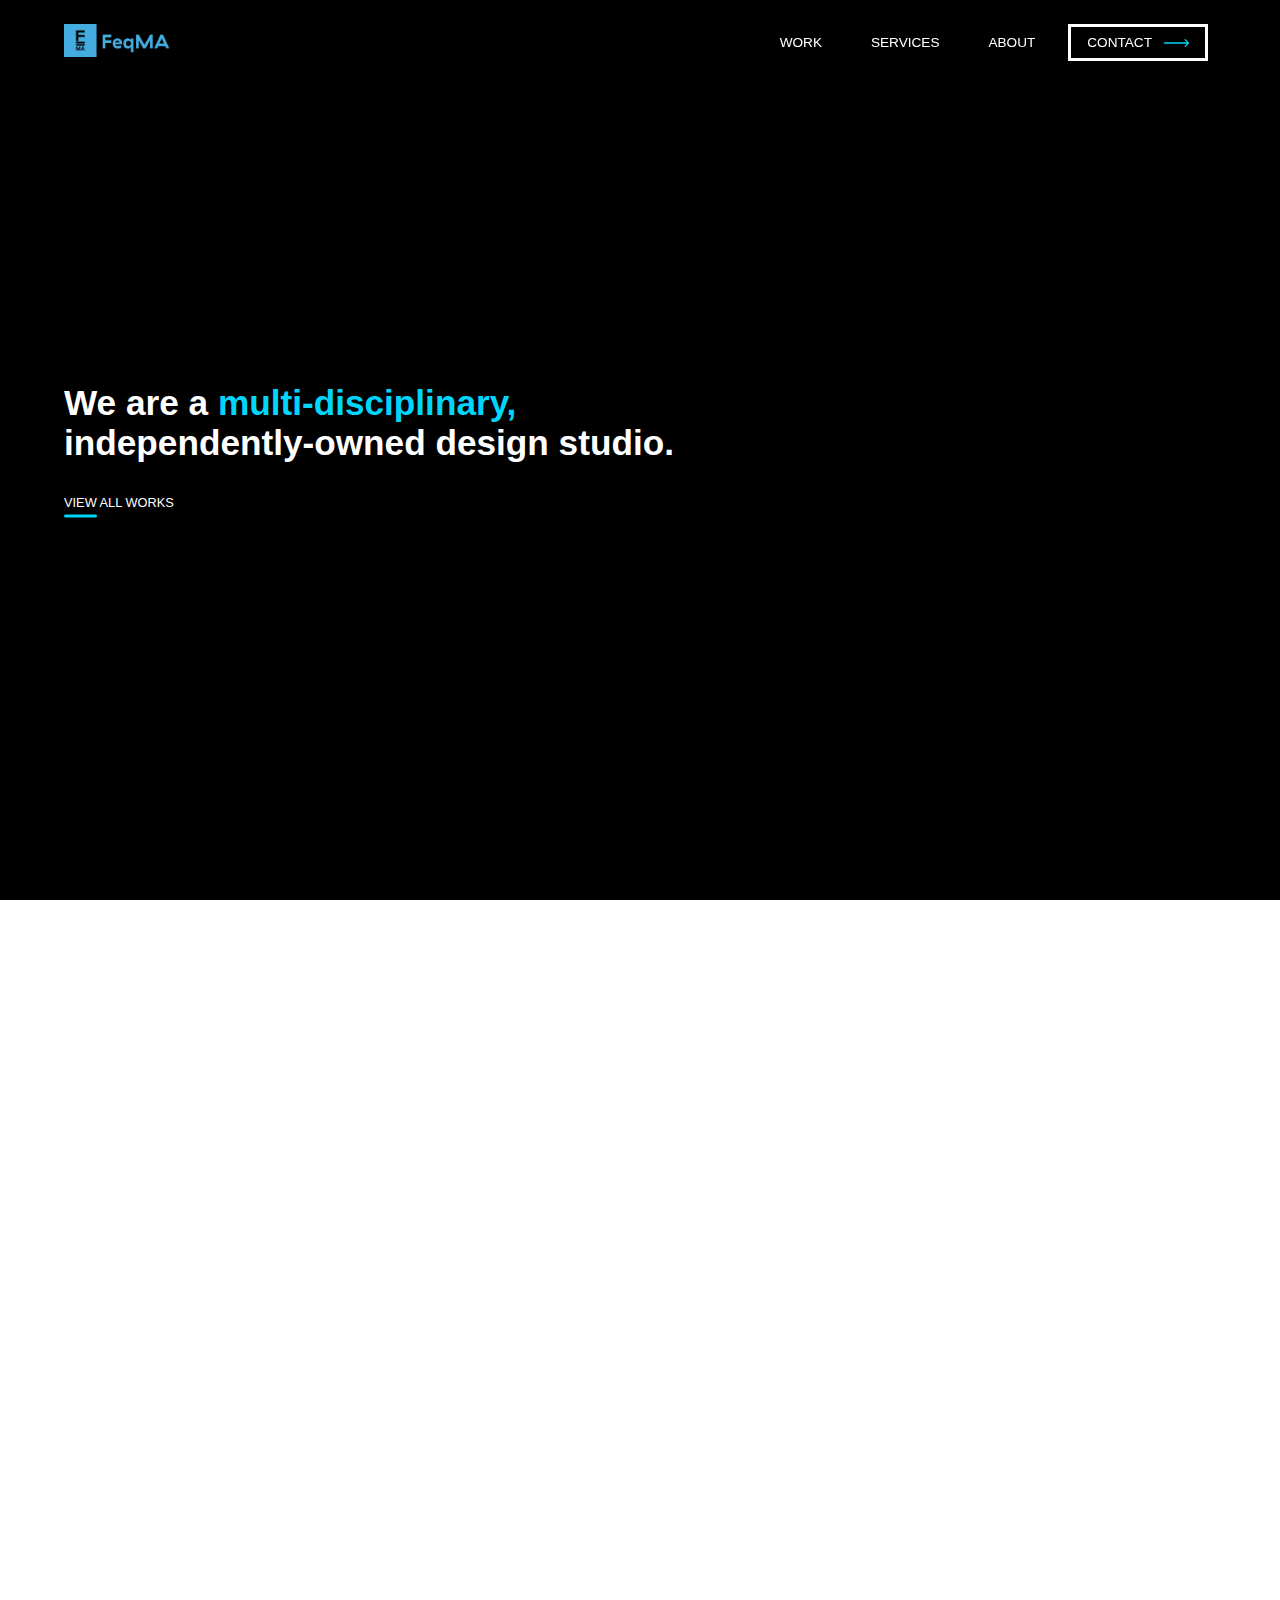
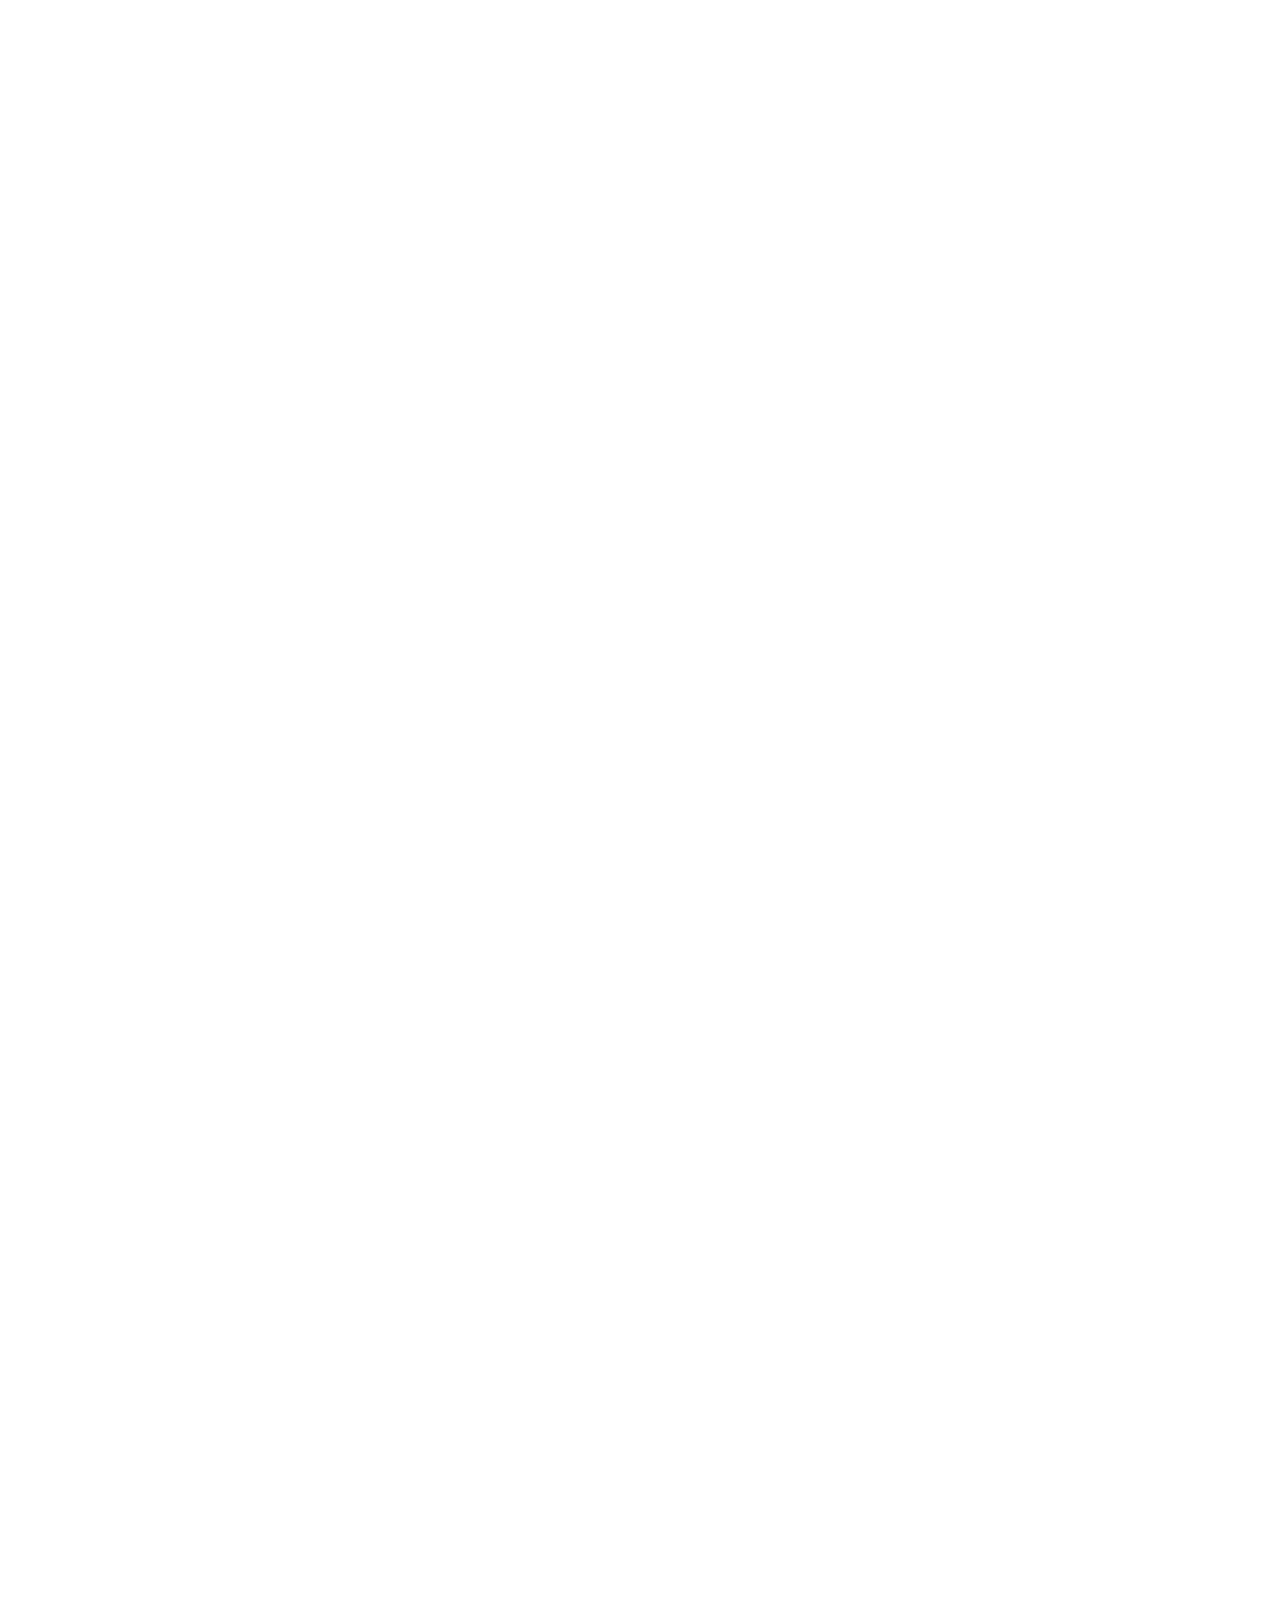
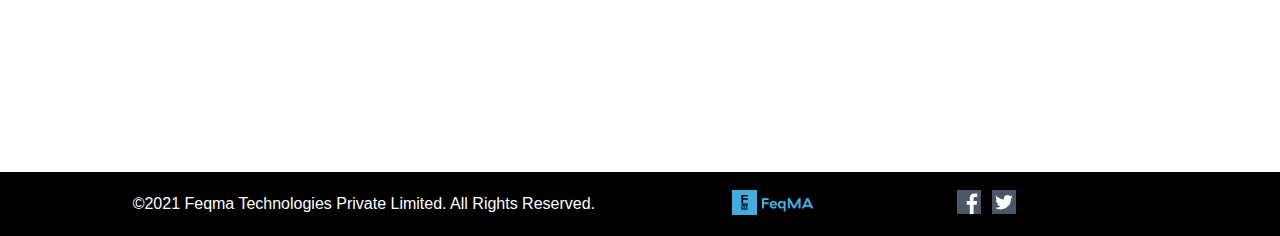
==== index.html @ 872fc3c2 "footer loading fixed" ====
<!DOCTYPE html>
<html lang="en">

<head>
    <meta charset="UTF-8">
    <meta http-equiv="X-UA-Compatible" content="IE=edge">
    <meta name="viewport" content="width=device-width, initial-scale=1.0">
    <link rel="stylesheet" href="https://cdnjs.cloudflare.com/ajax/libs/font-awesome/4.7.0/css/font-awesome.min.css">

    <link href="http://fonts.cdnfonts.com/css/trenda" rel="stylesheet" />
    <link rel="stylesheet" href="css/index.css">
    <title>FeqMA | Home</title>
</head>

<body>
    <div class="black_overlay" onclick="hideSidebar()" id="overlay_black"></div>
    <div class="sidebar">
        <button class="close_side" onclick="hideSidebar()">&#10006</button>
        <ul class="nav_links">
            <a class="nav_linksb" href="work.html" onclick="hideSidebar()">WORK</a>
            <a class="nav_linksb" href="services.html" onclick="hideSidebar()">SERVICES</a>
            <a class="nav_linksb" href="about.html" onclick="hideSidebar()">ABOUT</a>
            <a class="nav_linksb" href="contact.html" onclick="hideSidebar()">CONTACT</a>
        </ul>
    </div>
    <section class="main">
        <div class="navigation bg-transparent">
            <div class="logo">
                <a href="index.html"><img loading="lazy" src="/images/logo.png" alt="" class="logo_img"></a>

            </div>
            <ul class="nav_links">
                <a class="nav_link" href="work.html">WORK</a>
                <a class="nav_link" href="services.html">SERVICES</a>
                <a class="nav_link" href="about.html">ABOUT</a>
                <a class="nav_link contact_btn" href="contact.html">CONTACT <svg style="margin-left: .5rem;" xmlns="http://www.w3.org/2000/svg" width="25" height="8" viewBox="0 0 25 8">
                    <g id="left-arrow" transform="translate(-20)">
                        <path id="Path"
                            d="M-47.38,3.355h22.256L-27.3,1.1a.664.664,0,0,1,0-.912.6.6,0,0,1,.877,0l3.242,3.355h0a.664.664,0,0,1,0,.913h0l-3.242,3.355a.6.6,0,0,1-.877,0,.664.664,0,0,1,0-.912l2.176-2.252H-47.38A.633.633,0,0,1-48,4,.633.633,0,0,1-47.38,3.355Z"
                            transform="translate(68 0)" fill="#00D6FC" />
                    </g>
                </svg></a>
                <a class="nav_linkh sidebar_switch" id="switch" onclick="showSidebar()"><i class="fa fa-bars"></i></a>
            </ul>
        </div>
        <div class="video_container" style="background-color: black;">
            <video class="promo_video" autoplay muted loop>
                <source src="/images/Feqma Plain.mp4" type="video/mp4">
                Your browser does not support the video tag.
            </video>

        </div>
        <div class="center_container">
            <div class="overlay"></div>
            <div class="title">
                <h3 class="header_text">We are a <span class="blue_text">multi-disciplinary,</span> <br>independently-owned design studio.</h3>
                <a class="view_work">VIEW ALL WORKS</a>
            </div>
        </div>
    </section>

    <section class="specialize opacity_0" >
        <div class="carousel_row">
            <div class="creation">
                <div class="creation_stat">
                    <div class="vertical">
                        <h3 class="creation_header">WE SPECIALIZE IN</h3>
                        <ul class="creation_cats">
                            <li class="creation_cat carousel_indicator current_slide">Digital & Innovation Strategy.</li>
                            <li class="creation_cat carousel_indicator">Experience Design.</li>
                            <li class="creation_cat carousel_indicator">Engineering: Software, Hardware.</li>
                            <li class="creation_cat carousel_indicator">Program Management & Delivery</li>
                            <li class="creation_cat carousel_indicator">Quality Experience.</li>
                        </ul>
                    </div>
                    <div class="horizontal_container">
                        <div class="horizontal">
                            <div class="cat_info current_slide">
                                <img loading="lazy" src="/images/services.png" alt="" class="cat_img">
                            </div>

                            <div class="cat_info">
                                <img loading="lazy" src="/images/services.png" alt="" class="cat_img">
                            </div>
                            <div class="cat_info">
                                <img loading="lazy" src="/images/services.png" alt="" class="cat_img">
                            </div>
                            <div class="cat_info">
                                <img loading="lazy" src="/images/services.png" alt="" class="cat_img">
                            </div>
                            <div class="cat_info">
                                <img loading="lazy" src="/images/services.png" alt="" class="cat_img">
                            </div>
                        </div>
                    </div>
                </div>
            </div>
        </div>
    </section>

    <section class="we_guide opacity_0">
        <h3 class="guide_header">We guide game-changing companies, across platforms, by creating world-class <span class="blue_text"> digital products, web design, and mobile apps.</span></h3>
        <div class="guide_row">
            <div class="guide_column col-1">
                <div class="guide_project">
                    <img loading="lazy" src="images/work/project3.png" alt="" class="project_img">
                    <h4 class="project_title">Mopar- Vehicle owners personalised experience</h4>
                    <p class="project_info">Cross-Channel program</p>
                </div>
                <div class="guide_project">
                    <img loading="lazy" src="images/work/project2.png" alt="" class="project_img">
                    <h4 class="project_title">Daimler Trucks - Immersive safety showcase</h4>
                    <p class="project_info">AR/VR Experience</p>
                </div>
            </div>
            <div class="guide_column">
                <div class="guide_project">
                    <img loading="lazy" src="images/work/project1.png" alt="" class="project_img">
                    <h4 class="project_title">Jeep - Off road social platform</h4>
                    <p class="project_info">IOS, Android & Web experience</p>
                </div>
                <div class="guide_project">
                    <img loading="lazy" src="images/work/project4.png" alt="" class="project_img">
                    <h4 class="project_title">Adrian Steel - Modernising commercial upfitting sales</h4>
                    <p class="project_info">Web & Tablet experience, 3D rendering</p>
                </div>
            </div>
        </div>
    </section>

    <div class="blue_text1 opacity_0">
        <p class="blue_11">We collaborate with ambitious brands & people.</p>
        <p class="blue_22">
            Lets create some frequency<svg xmlns="http://www.w3.org/2000/svg" width="30" height="8" viewBox="0 0 25 8">
          <g id="left-arrow" transform="translate(-20)">
            <path
              id="Path"
              d="M-47.38,3.355h22.256L-27.3,1.1a.664.664,0,0,1,0-.912.6.6,0,0,1,.877,0l3.242,3.355h0a.664.664,0,0,1,0,.913h0l-3.242,3.355a.6.6,0,0,1-.877,0,.664.664,0,0,1,0-.912l2.176-2.252H-47.38A.633.633,0,0,1-48,4,.633.633,0,0,1-47.38,3.355Z"
              transform="translate(68 0)"
              fill="#fff"
            />
          </g>
        </svg>
        </p>
    </div>

    <section class="clients opacity_0">
        <h3 class="client_header">
            We help close the Innovation <br>Execution Gap
        </h3>
        <div class="client_row">
            <div class="client_row_mini">
                <div class="client"><img loading="lazy" src="/images/clients/client-logo1.png" alt="" class="client_img"></div>
                <div class="client"><img loading="lazy" src="/images/clients/client-logo2.png" alt="" class="client_img"></div>
                <div class="client"><img loading="lazy" src="/images/clients/client-logo3.png" alt="" class="client_img"></div>
            </div>
            <div class="client_row_mini">
                <div class="client"><img loading="lazy" src="/images/clients/client-logo4.png" alt="" class="client_img"></div>
                <div class="client"><img loading="lazy" src="/images/clients/client-logo5.png" alt="" class="client_img"></div>
                <div class="client"><img loading="lazy" src="/images/clients/client-logo6.png" alt="" class="client_img"></div>
            </div>
        </div>
    </section>

    <div class="footer">
        <div class="footer_1">©2021 Feqma Technologies Private Limited. All Rights Reserved.</div>
        <div class="footer_2"><img loading="lazy" src="/images/logo.png" /></div>
        <div class="footer_3">
            <?xml version="1.0" encoding="utf-8"?>
            <!-- Generator: Adobe Illustrator 22.0.0, SVG Export Plug-In . SVG Version: 6.00 Build 0)  -->
            <svg version="1.1" id="Capa_1" xmlns="http://www.w3.org/2000/svg" xmlns:xlink="http://www.w3.org/1999/xlink" x="0px" y="0px" viewBox="0 0 455.7 455.7" style="enable-background:new 0 0 455.7 455.7;" xml:space="preserve">
<style type="text/css">
	.st0{fill:#4A5767;}
</style>
<path class="st0" d="M0,0v455.7h242.7v-176h-59.3v-71.9h59.3v-60.4c0-43.9,35.6-79.5,79.5-79.5h62v64.6h-44.4
	c-13.9,0-25.3,11.3-25.3,25.3v50h68.5l-9.5,71.9h-59.1v176h141.2V0H0z"/>
</svg>
            <?xml version="1.0" encoding="utf-8"?>
            <!-- Generator: Adobe Illustrator 22.0.0, SVG Export Plug-In . SVG Version: 6.00 Build 0)  -->
            <svg version="1.1" id="Capa_1" xmlns="http://www.w3.org/2000/svg" xmlns:xlink="http://www.w3.org/1999/xlink" x="0px" y="0px" viewBox="0 0 455.7 455.7" style="enable-background:new 0 0 455.7 455.7;" xml:space="preserve">
<style type="text/css">
	.st0{fill:#4A5767;}
</style>
<path class="st0" d="M0,0v455.7h455.7V0H0z M361.3,163.9c0.1,2.7,0.2,5.4,0.2,8.1c0,108.3-87.8,196.2-196.2,196.2
	c-38.6,0-74.5-11.1-104.9-30.4c0,0,0,0,0,0l0,0l0,0c59.3,8.8,101.1-28.9,101.1-28.9c-52.8-4.1-63.3-48.1-63.3-48.1
	c18.7,3.2,30.4-1.3,30.4-1.3c-59.5-13.9-54.4-68.3-54.4-68.3c13.8,8.2,29.7,8.9,29.7,8.9C51.4,153.9,84.3,109,84.3,109
	c55.1,66.7,136,71.2,141.3,71.4c-1.2-5-1.8-10.2-1.8-15.6c0-38,30.8-68.8,68.8-68.8c19.8,0,37.7,8.4,50.2,21.8c3.5-1,6.9-2,10.1-3.1
	c19.5-6.5,33.4-13.9,33.4-13.9c-3.4,20.1-28.2,37-30,38.2c-0.1,0-0.1,0.1-0.1,0.1c0,0,0.1,0,0.1,0c19.3-1.9,38.9-10.1,38.9-10.1
	C389.4,141.4,365.2,160.9,361.3,163.9z"/>
</svg>

        </div>
    </div>

    <script>
        // var sidebarSwitch = document.getElementById("switch");
        var sidebar = document.getElementsByClassName("sidebar")[0];
        var overlay = document.getElementById("overlay_black");

        var mainSection = document.getElementsByClassName("main")[0];
        var carouselSection = document.getElementsByClassName("specialize")[0];
        var guideSection = document.getElementsByClassName("we_guide")[0];
        var blueSection = document.getElementsByClassName("blue_text1")[0];
        var clientSection = document.getElementsByClassName("clients")[0];
        var footerSection = document.getElementsByClassName("footer")[0];


        function showSidebar() {
            sidebar.style.right = "0";
            overlay.style.opacity = "1";
            overlay.style.pointerEvents = "all";
        }

        function hideSidebar() {
            sidebar.style.right = "-100%";
            overlay.style.opacity = "0";
            overlay.style.pointerEvents = "none";
        }

        var myNav = document.getElementsByClassName("navigation")[0];
       

         window.onscroll = function () {
                "use strict";
                 if (
                 document.body.scrollTop >= 50 ||
                 document.documentElement.scrollTop >= 50
             ) {
                 myNav.classList.add("nav-colored");
                 myNav.classList.remove("bg-transparent");
             } else {
                 myNav.classList.add("bg-transparent");
                 myNav.classList.remove("nav-colored");
             }
                if (
                    document.body.scrollTop >= mainSection.offsetHeight + (carouselSection.offsetHeight / 2) ||
                    document.documentElement.scrollTop >= mainSection.offsetHeight + (carouselSection.offsetHeight / 2)
                ) {
                    guideSection.classList.add("opacity_1");
                    guideSection.classList.remove("opacity_0");
                } else {
                    guideSection.classList.add("opacity_0");
                    guideSection.classList.remove("opacity_1");
                }
                if (
                    document.body.scrollTop >= mainSection.offsetHeight / 2 ||
                    document.documentElement.scrollTop >= mainSection.offsetHeight / 2
                ) {
                    carouselSection.classList.add("opacity_1");
                    carouselSection.classList.remove("opacity_0");
                } else {
                    carouselSection.classList.add("opacity_0");
                    carouselSection.classList.remove("opacity_1");
                }
                if (
                    document.body.scrollTop >= mainSection.offsetHeight + carouselSection.offsetHeight+ (guideSection.offsetHeight / 1.5) ||
                    document.documentElement.scrollTop >= mainSection.offsetHeight + carouselSection.offsetHeight+ (guideSection.offsetHeight / 1.5)
                ) {
                    blueSection.classList.add("opacity_1");
                    blueSection.classList.remove("opacity_0");
                } else {
                    blueSection.classList.add("opacity_0");
                    blueSection.classList.remove("opacity_1");
                }
                if (
                    
                    document.body.scrollTop >= mainSection.offsetHeight + carouselSection.offsetHeight + guideSection.offsetHeight/1.1 ||
                    document.documentElement.scrollTop >= mainSection.offsetHeight + carouselSection.offsetHeight + guideSection.offsetHeight/1.1
                ) {
                    clientSection.classList.add("opacity_1");
                    clientSection.classList.remove("opacity_0");
                } else {
                    clientSection.classList.add("opacity_0");
                    clientSection.classList.remove("opacity_1");
                }
            //     if (

            //      document.body.scrollTop >= mainSection.offsetHeight + carouselSection.offsetHeight + guideSection.offsetHeight/1.05  ||
            //      document.documentElement.scrollTop >= mainSection.offsetHeight + carouselSection.offsetHeight + guideSection.offsetHeight/1.05 
            //  ) {
            //      footerSection.classList.add("opacity_1");
            //      clientSection.classList.remove("opacity_0");
            //  } else {
            //      footerSection.classList.add("opacity_0");
            //      footerSection.classList.remove("opacity_1");
            //  }
            };

    </script>

    <script>
        const track = document.querySelector('.horizontal');
        const slides = Array.from(track.children);
        const nav = document.querySelector('.creation_cats');
        const navDots = Array.from(nav.children);

        const slideSize = slides[0].getBoundingClientRect();
        const slideHeight = slideSize.height;

        // slides[0].style.top=0;
        // slides[1].style.top=(slideHeight + 20) +'px';
        // slides[2].style.top = (slideHeight + 20)*2 + 'px';

        const setSlidePosition = (slide, index) => {
            slide.style.top = (slideHeight + 20) * index + 'px';
        }

        slides.forEach(setSlidePosition);

        const updateDots = (currentDot, targetDot) => {
            currentDot.classList.remove('current_slide');
            targetDot.classList.add('current_slide');
        }

        const moveToSlide = (track, currentSlide, targetSlide) => {
            track.style.transform = 'translateY(-' + targetSlide.style.top + ')';
            currentSlide.classList.remove('current_slide');
            targetSlide.classList.add('current_slide');
        }

        nav.addEventListener('click', e => {
            const targetDot = e.target.closest('li');
            const currentSlide = track.querySelector('.current_slide');
            const currentDot = nav.querySelector('.current_slide');
            console.log(currentDot);
            const targetIndex = navDots.findIndex(dot => dot === targetDot);
            const targetSlide = slides[targetIndex];
            moveToSlide(track, currentSlide, targetSlide);
            updateDots(currentDot, targetDot);
        })

        setInterval(function() {
            firstSlide = slides[0];
            firstDot = navDots[0];
            currentautoSlide = track.querySelector('.current_slide');
            currentautoDot = nav.querySelector('.current_slide');
            if (currentautoSlide.nextElementSibling === null) {
                currentautoSlide.classList.remove('current_slide');
                firstSlide.classList.add('current_slide');
                currentautoDot.classList.remove('current_slide');
                firstDot.classList.add('current_slide');
                moveToSlide(track, currentautoSlide, firstSlide);
                updateDots(currentautoDot, firstDot);
                return
            }
            moveToSlide(track, currentautoSlide, currentautoSlide.nextElementSibling);
            updateDots(currentautoDot, currentautoDot.nextElementSibling);
        }, 5000);
    </script>
</body>

</html>
---- css/index.css ----
* {
    margin: 0;
    padding: 0;
    box-sizing: border-box;
    font-family: "Trenda", sans-serif;
    transition: opacity .3s ease-in-out;
}

@font-face {
    font-family: "Trenda";
    font-style: normal;
    font-weight: 400;
    src: local("Trenda"), url("https://fonts.cdnfonts.com/s/28733/Latinotype  Trenda Regular.woff") format("woff");
}

@font-face {
    font-family: GT Haptik;
    src: url(/fonts/GT\ Haptik\ Bold.otf);
}

.opacity_0 {
    opacity: 0;
}

.opacity_1 {
    opacity: 1;
}

a {
    text-decoration: none;
}

li {
    list-style-type: none;
    cursor: pointer;
}

body {
    position: relative;
    overflow-x: hidden;
}

html {
    scroll-behavior: smooth;
    scroll-padding-top: 100px;
}

.blue_text {
    color: #00d6fc;
}

.blue_text1 {
    background-color: #14265a;
    height: 200px;
    display: flex;
    flex-direction: column;
    justify-content: center;
    color: white;
    font-family: trenda;
    line-height: 2;
}

.blue_11 {
    font-size: 1.5rem;
    margin-left: 5.2rem;
    font-weight: 300;
}

.blue_22 {
    font-size: 1.5rem;
    margin-left: 5.2rem;
    font-weight: 700;
}

@media (max-width: 768px) {

    .blue_11,
    .blue_22 {
        margin-left: 0;
        padding: 0 2rem;
    }
}

.blue_22 svg {
    margin-left: 1rem;
}

.blue_22 svg:hover {
    scale: 1.5;
    transition: all 0.35s ease-in-out;
}

.sidebar {
    position: fixed;
    height: 100vh;
    width: 100%;
    max-width: 500px;
    top: 0;
    background: #000;
    z-index: 9999;
    right: -100%;
    transition: right 0.3s ease-in-out;
}

.black_overlay {
    width: 100%;
    height: 100vh;
    position: fixed;
    top: 0;
    background: rgba(0, 0, 0, 0.5);
    z-index: 1000;
    pointer-events: none;
    opacity: 0;
    transition: opacity 0.3s ease-in-out;
}

.close_side {
    border: none;
    position: absolute;
    right: 20px;
    top: 20px;
    height: 40px;
    width: 40px;
    cursor: pointer;
    background: #000;
    color: #fff;
    font-size: 1.5rem;
    line-height: 1.5rem;
    display: inline-block;
}

.sidebar>.nav_links {
    padding: 3rem;
    display: flex;
    flex-direction: column;
    color: #fff;
    height: 50%;
    justify-content: space-around;
    position: relative;
    top: 50%;
    display: inline-block;
    cursor: pointer;
    transform: translateY(-50%);
}

.nav_linksb {
    padding: 0.5rem 1rem;
    display: inline-block;
    text-decoration: none;
    color: #fff;
}

.sidebar>.nav_links {
    display: flex;
    flex-direction: column;
    font-size: 1.5rem;
    font-weight: 700;
}

.navigation {
    width: 100%;
    padding: 1.5rem 4rem;
    position: fixed;
    z-index: 999;
    top: 0;
    left: 0;
    display: flex;
    flex-direction: row;
    justify-content: space-between;
    color: #fff;
    font-family: GT Haptik;
}

.navigation img {
    width: 110px;
}

@media (max-width: 450px) {
    .navigation {
        padding: 1.5rem 2rem;
    }
}

.bg-transparent {
    background: transparent;
}

.nav-colored {
    background-color: black;
    transition: all 0.5s ease-in-out;
    color: #fff;
}

.navigation>.nav_links {
    width: 40%;
    max-width: 650px;
    display: flex;
    flex-direction: row;
    justify-content: space-around;
    align-items: center;
}

.navigation>.nav_links>.nav_link {
    padding: 0.5rem 1rem;
    display: inline-block;
    text-decoration: none;
    color: #fff;
    cursor: pointer;
    font-size: 0.85rem;
}

.contact_btn {
    border: 3px solid #fff;
}

.navigation>.nav_links>.nav_linkh {
    padding: 0.5rem 1rem;
    display: none;
    cursor: pointer;
}

@media (max-width: 650px) {
    .navigation>.nav_links>.nav_linkh {
        display: inline-block;
    }

    .navigation>.nav_links>.nav_link {
        display: none;
    }

    .navigation>.nav_links {
        justify-content: flex-end;
    }
}

.video_container {
    position: absolute;
    height: 100vh;
    width: 100%;
    display: flex;
    align-items: center;
    justify-content: center;
    z-index: -1;
}

.center_container {
    position: relative;
    height: 100vh;
    width: 100%;
}

.promo_video {
    width: 100%;
    height: 100%;
    object-fit: cover;
}

.overlay {
    width: 100%;
    height: 100%;
    position: absolute;
    z-index: 1;
    background: rgba(0, 0, 0, 0.5);
}

.title {
    top: 50%;
    transform: translateY(-50%);
    text-align: left;
    /* width: 90%; */
    padding: 4rem 4rem;
    margin: 0 auto;
    z-index: 2;
    color: #fff;
    position: absolute;
}

@media (max-width: 450px) {
    .title {
        padding: 4rem 2rem;
    }
}

.header_text {
    font-size: 2.2rem;
    margin-bottom: 1.5rem;
}

.header_text>.multi-disciplinary {
    color: #00d6fc;
}

.view_work {
    font-size: 0.8rem;
    display: inline-block;
    position: relative;
    padding: 0.5rem 0;
    cursor: pointer;
}

.view_work::after {
    content: "";
    position: absolute;
    width: 30%;
    height: 3px;
    bottom: 0;
    left: 0;
    background-color: #00d6fc;
    border-radius: 50px;
    transition: width 0.2s ease-in-out;
}

.view_work:hover::after {
    width: 100%;
}


/************CAROUSEL SECTION************/

.creation {
    width: 100%;
    text-align: center;
    background-color: #e9eaed;
}

.creation>.creation_stat {
    width: 100%;
    display: flex;
    flex-direction: row;
    justify-content: center;
    align-items: center;
    overflow-y: hidden;
}

.creation>.creation_stat>.vertical {
    width: 45%;
    height: 500px;
    background-position: center;
    background-repeat: no-repeat;
    background-size: cover;
    z-index: 5;
    padding: 2rem 4rem;
}

.creation>.creation_stat>.vertical>.creation_header {
    font-size: 0.85rem;
    color: rgba(0, 0, 0, 1);
    font-weight: 700;
    text-align: left;
    margin-bottom: 1rem;
}

.creation>.creation_stat>.vertical>.creation_cats {
    height: 85%;
    display: flex;
    flex-direction: column;
    justify-content: space-between;
    align-items: flex-start;
    position: relative;
    top: 50%;
    transform: translateY(-50%);
}

.creation>.creation_stat>.vertical>.creation_cats>.creation_cat {
    font-size: 1.1rem;
    color: rgba(0, 0, 0, 0.3);
    font-weight: 600;
    text-align: left;
    margin-bottom: 0.5rem;
    transition: all 0.2s ease-in-out;
}

.creation>.creation_stat>.vertical>.creation_cats>.creation_cat:hover {
    color: rgba(0, 0, 0, 1);
}

.creation>.creation_stat>.vertical>.creation_cats>.current_slide {
    color: rgba(0, 0, 0, 1);
    font-weight: 600;
    font-size: 1.15rem;
    position: relative;
}

.creation>.creation_stat>.vertical>.creation_cats>.current_slide::after {
    content: "";
    position: absolute;
    width: 100%;
    height: 2px;
    bottom: -5px;
    left: 0;
    background-color: rgba(0, 0, 0, 1);
    border-radius: 50px;
    transition: width 0.2s ease-in-out;
}

.creation>.creation_stat>.horizontal_container {
    width: 55%;
    height: 650px;
    overflow-y: hidden;
}

.creation>.creation_stat>.horizontal_container>.horizontal {
    width: 100%;
    height: 100%;
    position: relative;
    transition: transform 500ms ease-in;
}

.creation>.creation_stat>.horizontal_container>.horizontal>.cat_info {
    width: 100%;
    height: 650px;
    text-align: left;
    /* background: rgb(128, 122, 122); */
    position: absolute;
    top: 0;
    left: 0;
}

.creation>.creation_stat>.horizontal_container>.horizontal>.cat_info>.cat_img {
    width: 100%;
    height: 100%;
    object-fit: cover;
    object-position: center;
}

.creation>.creation_stat>.horizontal_container>.horizontal>.cat_info {
    transition: 2s;
}

@media (max-width: 900px) {
    .creation>.creation_stat {
        flex-direction: column;
    }

    .creation>.creation_stat>.vertical {
        width: 100%;
        margin-bottom: 2rem;
    }

    .creation>.creation_stat>.horizontal_container {
        /* width: 100%; */
        display: none;
    }

    .creation>.creation_stat>.horizontal_container>.horizontal {
        width: 100%;
    }

    .creation>.creation_stat>.horizontal_container>.horizontal>.cat_info {
        left: 50%;
        transform: translateX(-50%);
    }
}


/************* WE GUIDE SECTION ************/

.we_guide {
    padding: 4rem 4rem;
    background-color: #f7f7f7;
}

@media (max-width: 450px) {
    .we_guide {
        padding: 4rem 2rem;
    }
}

.guide_header {
    width: 100%;
    max-width: 530px;
    font-size: 1.25rem;
    font-weight: 600;
    line-height: 1.5;
    margin-bottom: 4rem;
}

.guide_row {
    display: flex;
    flex-direction: row;
    justify-content: space-between;
    width: 100%;
    align-items: flex-start;
}

.guide_column {
    width: 47%;
    max-width: 700px;
}

.col-1 {
    margin-top: 3.5rem;
}

.guide_column>.guide_project {
    margin-bottom: 3.5rem;
}

.guide_column>.guide_project>.project_img {
    width: 100%;
    margin-bottom: 1.2rem;
}

.guide_column>.guide_project>.project_title {
    font-size: 1.2rem;
    font-weight: 700;
    margin-bottom: 0.5rem;
}

.guide_column>.guide_project>.project_info {
    font-size: 0.9rem;
    color: #9e9e9e;
    font-weight: 500;
}

@media (max-width: 640px) {
    .guide_row {
        flex-direction: column;
    }

    .guide_column {
        width: 100%;
    }
}


/***************COLLABORATE SECTION**************/

.collaborate {
    padding: 3rem 4rem;
    background-image: linear-gradient(#14265a, #1c3067);
    color: #fff;
}

@media (max-width: 450px) {
    .collaborate {
        padding: 3rem 2rem;
    }
}

.tagline {
    font-size: 1.05rem;
    font-weight: 400;
    margin-bottom: 0.65rem;
}

.tag_head {
    font-size: 1.5rem;
    font-weight: 700;
}


/*************** CLIENT SECTION **************/

.clients {
    padding: 4rem 4rem;
    background-color: #f7f7f7;
}

@media (max-width: 450px) {
    .clients {
        padding: 4rem 2rem;
    }
}

.client_header {
    font-size: 2rem;
    font-weight: 700;
    margin-bottom: 1.5rem;
}

.client_row {
    width: 100%;
    display: flex;
    flex-direction: row;
    justify-content: space-between;
}

.client_row_mini {
    width: 48%;
    display: flex;
    flex-direction: row;
    justify-content: space-between;
}

.client_row_mini>.client {
    width: 27%;
    max-width: 150px;
    display: flex;
    align-items: center;
    justify-content: center;
}

.client_row_mini>.client>.client_img {
    width: 80%;
}

@media (max-width: 900px) {
    .client_row {
        flex-direction: column;
    }

    .client_row_mini {
        width: 100%;
        margin-bottom: 2rem;
    }
}


/**********FOOTER SECTION***********/

.footer {
    background-color: #181819;
    padding: 2rem 4rem;
    height: 50px;
    display: flex;
    flex-direction: row;
    align-items: center;
    justify-content: space-between;
}

@media (max-width: 450px) {
    .footer {
        padding: 2rem 2rem;
    }
}

.footer>.rights_reserved {
    flex: 1;
}

.footer>.rights_reserved>.copyright {
    font-size: 0.75rem;
    color: #fff;
}

.footer>.logo {
    flex: 1;
    display: flex;
    align-items: center;
    justify-content: center;
}

.footer>.logo>.logo_img {
    height: 25px;
}

.footer>.social {
    flex: 1;
}

.social svg {
    height: 18px;
    width: 18px;
}

.footer {
    display: flex;
    flex-direction: row;
    justify-content: space-around;
    background-color: black;
    color: white;
    font-family: trenda;
    align-items: center;
}

@media (max-width: 768px) {
    .footer {
        display: flex;
        flex-direction: row;
        height: 100px;
        font-size: 0.7rem;
    }
}

.footer img {
    height: 25px;
}

.footer_3 {
    margin-right: 8rem;
}

.footer_3 svg {
    height: 24x;
    width: 24px;
    margin: 0 0.2rem;
    background-color: white;
}

@media (max-width: 768px) {
    .footer_3 {
        margin-right: 2rem;
    }
}

.expertise_section {
    background-color: rgba(169, 199, 217, 0.3);
    font-family: GT Haptik;
}

.expertise_section h3 {
    padding-top: 2rem;
    margin-left: 5.2rem;
    letter-spacing: 2px;
}

.expertise_section p {
    font-family: trenda;
    line-height: 2;
    margin-left: 5.2rem;
    margin-top: 1.5rem;
    width: 480px;
    opacity: 0.6;
}

.exp_8 {
    display: flex;
    flex-direction: row;
    justify-content: space-around;
    padding-bottom: 4rem;
}

@media (max-width: 768px) {
    .exp_8 {
        display: flex;
        flex-direction: column;
        text-align: left;
        margin: 0 0 0 1rem;
    }

    .expertise_section h3 {
        margin: 0 0 0 1rem;
    }

    .expertise_section p {
        margin: 1rem 0 0 1rem;
        padding: 0;
        width: 95%;
    }
}

.exp_1 {
    display: flex;
    flex-direction: column;
}

.exp_desc {
    margin-top: 2rem;
    margin-right: 0rem;
    opacity: 0.6;
}

.exp_desc sup {
    margin-right: 0.5rem;
}
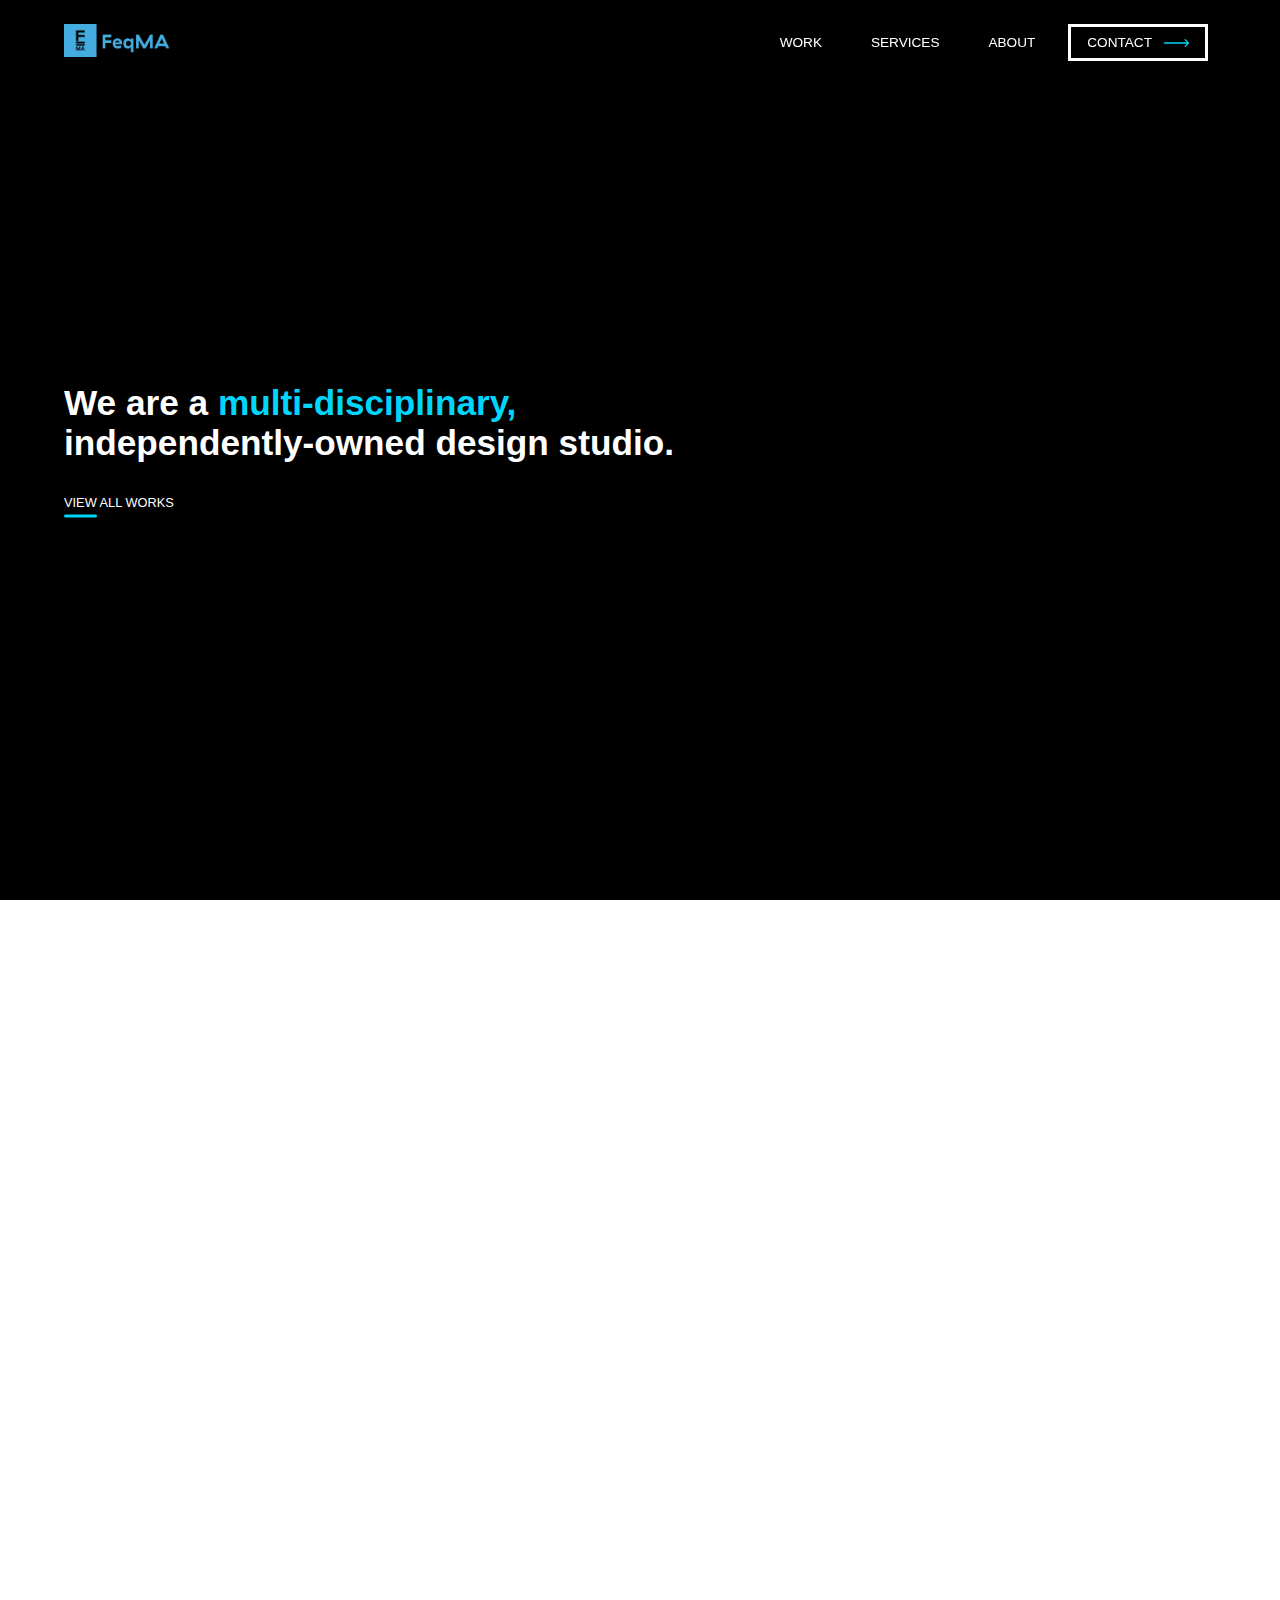
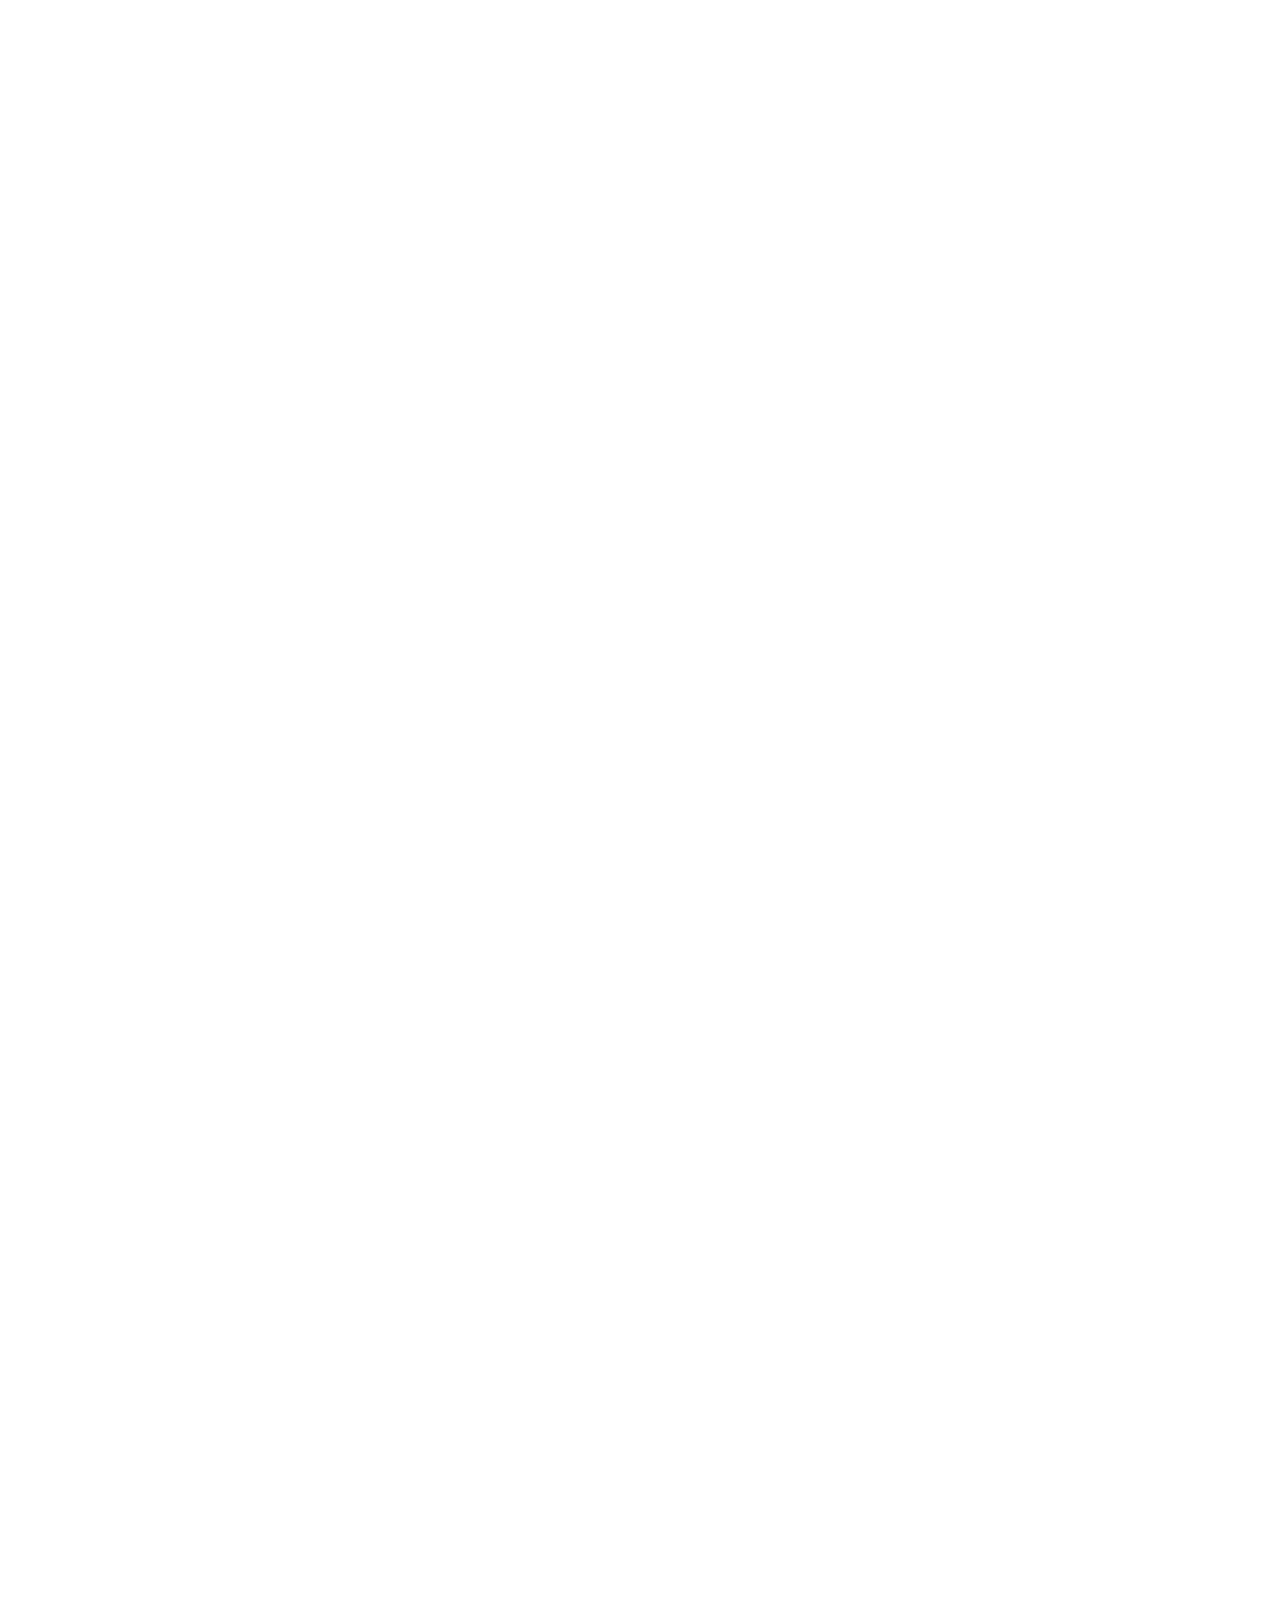
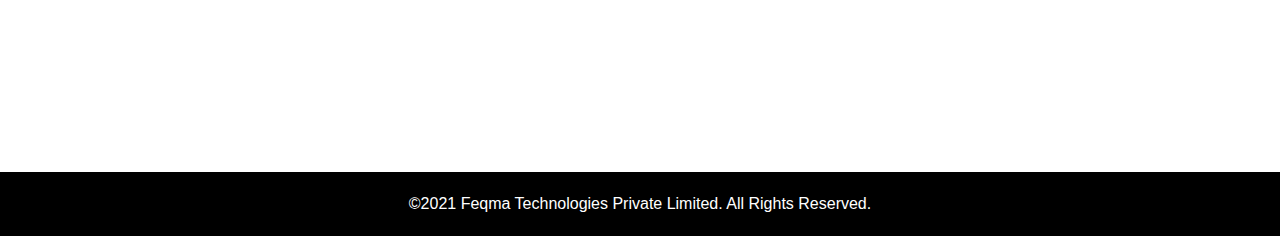
==== commit e3a016d9: "finalized-1" ====
--- a/index.html
+++ b/index.html
@@ -59,7 +59,7 @@
         </div>
     </section>
 
-    <section class="specialize opacity_0" >
+    <section class="specialize opacity_0">
         <div class="carousel_row">
             <div class="creation">
                 <div class="creation_stat">
@@ -164,32 +164,8 @@
 
     <div class="footer">
         <div class="footer_1">©2021 Feqma Technologies Private Limited. All Rights Reserved.</div>
-        <div class="footer_2"><img loading="lazy" src="/images/logo.png" /></div>
-        <div class="footer_3">
-            <?xml version="1.0" encoding="utf-8"?>
-            <!-- Generator: Adobe Illustrator 22.0.0, SVG Export Plug-In . SVG Version: 6.00 Build 0)  -->
-            <svg version="1.1" id="Capa_1" xmlns="http://www.w3.org/2000/svg" xmlns:xlink="http://www.w3.org/1999/xlink" x="0px" y="0px" viewBox="0 0 455.7 455.7" style="enable-background:new 0 0 455.7 455.7;" xml:space="preserve">
-<style type="text/css">
-	.st0{fill:#4A5767;}
-</style>
-<path class="st0" d="M0,0v455.7h242.7v-176h-59.3v-71.9h59.3v-60.4c0-43.9,35.6-79.5,79.5-79.5h62v64.6h-44.4
-	c-13.9,0-25.3,11.3-25.3,25.3v50h68.5l-9.5,71.9h-59.1v176h141.2V0H0z"/>
-</svg>
-            <?xml version="1.0" encoding="utf-8"?>
-            <!-- Generator: Adobe Illustrator 22.0.0, SVG Export Plug-In . SVG Version: 6.00 Build 0)  -->
-            <svg version="1.1" id="Capa_1" xmlns="http://www.w3.org/2000/svg" xmlns:xlink="http://www.w3.org/1999/xlink" x="0px" y="0px" viewBox="0 0 455.7 455.7" style="enable-background:new 0 0 455.7 455.7;" xml:space="preserve">
-<style type="text/css">
-	.st0{fill:#4A5767;}
-</style>
-<path class="st0" d="M0,0v455.7h455.7V0H0z M361.3,163.9c0.1,2.7,0.2,5.4,0.2,8.1c0,108.3-87.8,196.2-196.2,196.2
-	c-38.6,0-74.5-11.1-104.9-30.4c0,0,0,0,0,0l0,0l0,0c59.3,8.8,101.1-28.9,101.1-28.9c-52.8-4.1-63.3-48.1-63.3-48.1
-	c18.7,3.2,30.4-1.3,30.4-1.3c-59.5-13.9-54.4-68.3-54.4-68.3c13.8,8.2,29.7,8.9,29.7,8.9C51.4,153.9,84.3,109,84.3,109
-	c55.1,66.7,136,71.2,141.3,71.4c-1.2-5-1.8-10.2-1.8-15.6c0-38,30.8-68.8,68.8-68.8c19.8,0,37.7,8.4,50.2,21.8c3.5-1,6.9-2,10.1-3.1
-	c19.5-6.5,33.4-13.9,33.4-13.9c-3.4,20.1-28.2,37-30,38.2c-0.1,0-0.1,0.1-0.1,0.1c0,0,0.1,0,0.1,0c19.3-1.9,38.9-10.1,38.9-10.1
-	C389.4,141.4,365.2,160.9,361.3,163.9z"/>
-</svg>
-
-        </div>
+
+
     </div>
 
     <script>
@@ -218,61 +194,61 @@
         }
 
         var myNav = document.getElementsByClassName("navigation")[0];
-       
-
-         window.onscroll = function () {
-                "use strict";
-                 if (
-                 document.body.scrollTop >= 50 ||
-                 document.documentElement.scrollTop >= 50
-             ) {
-                 myNav.classList.add("nav-colored");
-                 myNav.classList.remove("bg-transparent");
-             } else {
-                 myNav.classList.add("bg-transparent");
-                 myNav.classList.remove("nav-colored");
-             }
-                if (
-                    document.body.scrollTop >= mainSection.offsetHeight + (carouselSection.offsetHeight / 2) ||
-                    document.documentElement.scrollTop >= mainSection.offsetHeight + (carouselSection.offsetHeight / 2)
-                ) {
-                    guideSection.classList.add("opacity_1");
-                    guideSection.classList.remove("opacity_0");
-                } else {
-                    guideSection.classList.add("opacity_0");
-                    guideSection.classList.remove("opacity_1");
-                }
-                if (
-                    document.body.scrollTop >= mainSection.offsetHeight / 2 ||
-                    document.documentElement.scrollTop >= mainSection.offsetHeight / 2
-                ) {
-                    carouselSection.classList.add("opacity_1");
-                    carouselSection.classList.remove("opacity_0");
-                } else {
-                    carouselSection.classList.add("opacity_0");
-                    carouselSection.classList.remove("opacity_1");
-                }
-                if (
-                    document.body.scrollTop >= mainSection.offsetHeight + carouselSection.offsetHeight+ (guideSection.offsetHeight / 1.5) ||
-                    document.documentElement.scrollTop >= mainSection.offsetHeight + carouselSection.offsetHeight+ (guideSection.offsetHeight / 1.5)
-                ) {
-                    blueSection.classList.add("opacity_1");
-                    blueSection.classList.remove("opacity_0");
-                } else {
-                    blueSection.classList.add("opacity_0");
-                    blueSection.classList.remove("opacity_1");
-                }
-                if (
-                    
-                    document.body.scrollTop >= mainSection.offsetHeight + carouselSection.offsetHeight + guideSection.offsetHeight/1.1 ||
-                    document.documentElement.scrollTop >= mainSection.offsetHeight + carouselSection.offsetHeight + guideSection.offsetHeight/1.1
-                ) {
-                    clientSection.classList.add("opacity_1");
-                    clientSection.classList.remove("opacity_0");
-                } else {
-                    clientSection.classList.add("opacity_0");
-                    clientSection.classList.remove("opacity_1");
-                }
+
+
+        window.onscroll = function() {
+            "use strict";
+            if (
+                document.body.scrollTop >= 50 ||
+                document.documentElement.scrollTop >= 50
+            ) {
+                myNav.classList.add("nav-colored");
+                myNav.classList.remove("bg-transparent");
+            } else {
+                myNav.classList.add("bg-transparent");
+                myNav.classList.remove("nav-colored");
+            }
+            if (
+                document.body.scrollTop >= mainSection.offsetHeight + (carouselSection.offsetHeight / 2) ||
+                document.documentElement.scrollTop >= mainSection.offsetHeight + (carouselSection.offsetHeight / 2)
+            ) {
+                guideSection.classList.add("opacity_1");
+                guideSection.classList.remove("opacity_0");
+            } else {
+                guideSection.classList.add("opacity_0");
+                guideSection.classList.remove("opacity_1");
+            }
+            if (
+                document.body.scrollTop >= mainSection.offsetHeight / 2 ||
+                document.documentElement.scrollTop >= mainSection.offsetHeight / 2
+            ) {
+                carouselSection.classList.add("opacity_1");
+                carouselSection.classList.remove("opacity_0");
+            } else {
+                carouselSection.classList.add("opacity_0");
+                carouselSection.classList.remove("opacity_1");
+            }
+            if (
+                document.body.scrollTop >= mainSection.offsetHeight + carouselSection.offsetHeight + (guideSection.offsetHeight / 1.5) ||
+                document.documentElement.scrollTop >= mainSection.offsetHeight + carouselSection.offsetHeight + (guideSection.offsetHeight / 1.5)
+            ) {
+                blueSection.classList.add("opacity_1");
+                blueSection.classList.remove("opacity_0");
+            } else {
+                blueSection.classList.add("opacity_0");
+                blueSection.classList.remove("opacity_1");
+            }
+            if (
+
+                document.body.scrollTop >= mainSection.offsetHeight + carouselSection.offsetHeight + guideSection.offsetHeight / 1.25 ||
+                document.documentElement.scrollTop >= mainSection.offsetHeight + carouselSection.offsetHeight + guideSection.offsetHeight / 1.25
+            ) {
+                clientSection.classList.add("opacity_1");
+                clientSection.classList.remove("opacity_0");
+            } else {
+                clientSection.classList.add("opacity_0");
+                clientSection.classList.remove("opacity_1");
+            }
             //     if (
 
             //      document.body.scrollTop >= mainSection.offsetHeight + carouselSection.offsetHeight + guideSection.offsetHeight/1.05  ||
@@ -284,8 +260,7 @@
             //      footerSection.classList.add("opacity_0");
             //      footerSection.classList.remove("opacity_1");
             //  }
-            };
-
+        };
     </script>
 
     <script>
--- a/css/index.css
+++ b/css/index.css
@@ -3,7 +3,7 @@
     padding: 0;
     box-sizing: border-box;
     font-family: "Trenda", sans-serif;
-    transition: opacity .3s ease-in-out;
+    transition: opacity 0.3s ease-in-out;
 }
 
 @font-face {
@@ -73,7 +73,6 @@
 }
 
 @media (max-width: 768px) {
-
     .blue_11,
     .blue_22 {
         margin-left: 0;
@@ -223,11 +222,9 @@
     .navigation>.nav_links>.nav_linkh {
         display: inline-block;
     }
-
     .navigation>.nav_links>.nav_link {
         display: none;
     }
-
     .navigation>.nav_links {
         justify-content: flex-end;
     }
@@ -431,21 +428,17 @@
     .creation>.creation_stat {
         flex-direction: column;
     }
-
     .creation>.creation_stat>.vertical {
         width: 100%;
         margin-bottom: 2rem;
     }
-
     .creation>.creation_stat>.horizontal_container {
         /* width: 100%; */
         display: none;
     }
-
     .creation>.creation_stat>.horizontal_container>.horizontal {
         width: 100%;
     }
-
     .creation>.creation_stat>.horizontal_container>.horizontal>.cat_info {
         left: 50%;
         transform: translateX(-50%);
@@ -517,7 +510,6 @@
     .guide_row {
         flex-direction: column;
     }
-
     .guide_column {
         width: 100%;
     }
@@ -599,7 +591,6 @@
     .client_row {
         flex-direction: column;
     }
-
     .client_row_mini {
         width: 100%;
         margin-bottom: 2rem;
@@ -728,11 +719,9 @@
         text-align: left;
         margin: 0 0 0 1rem;
     }
-
     .expertise_section h3 {
         margin: 0 0 0 1rem;
     }
-
     .expertise_section p {
         margin: 1rem 0 0 1rem;
         padding: 0;
@@ -753,4 +742,5 @@
 
 .exp_desc sup {
     margin-right: 0.5rem;
+    letter-spacing: -2px;
 }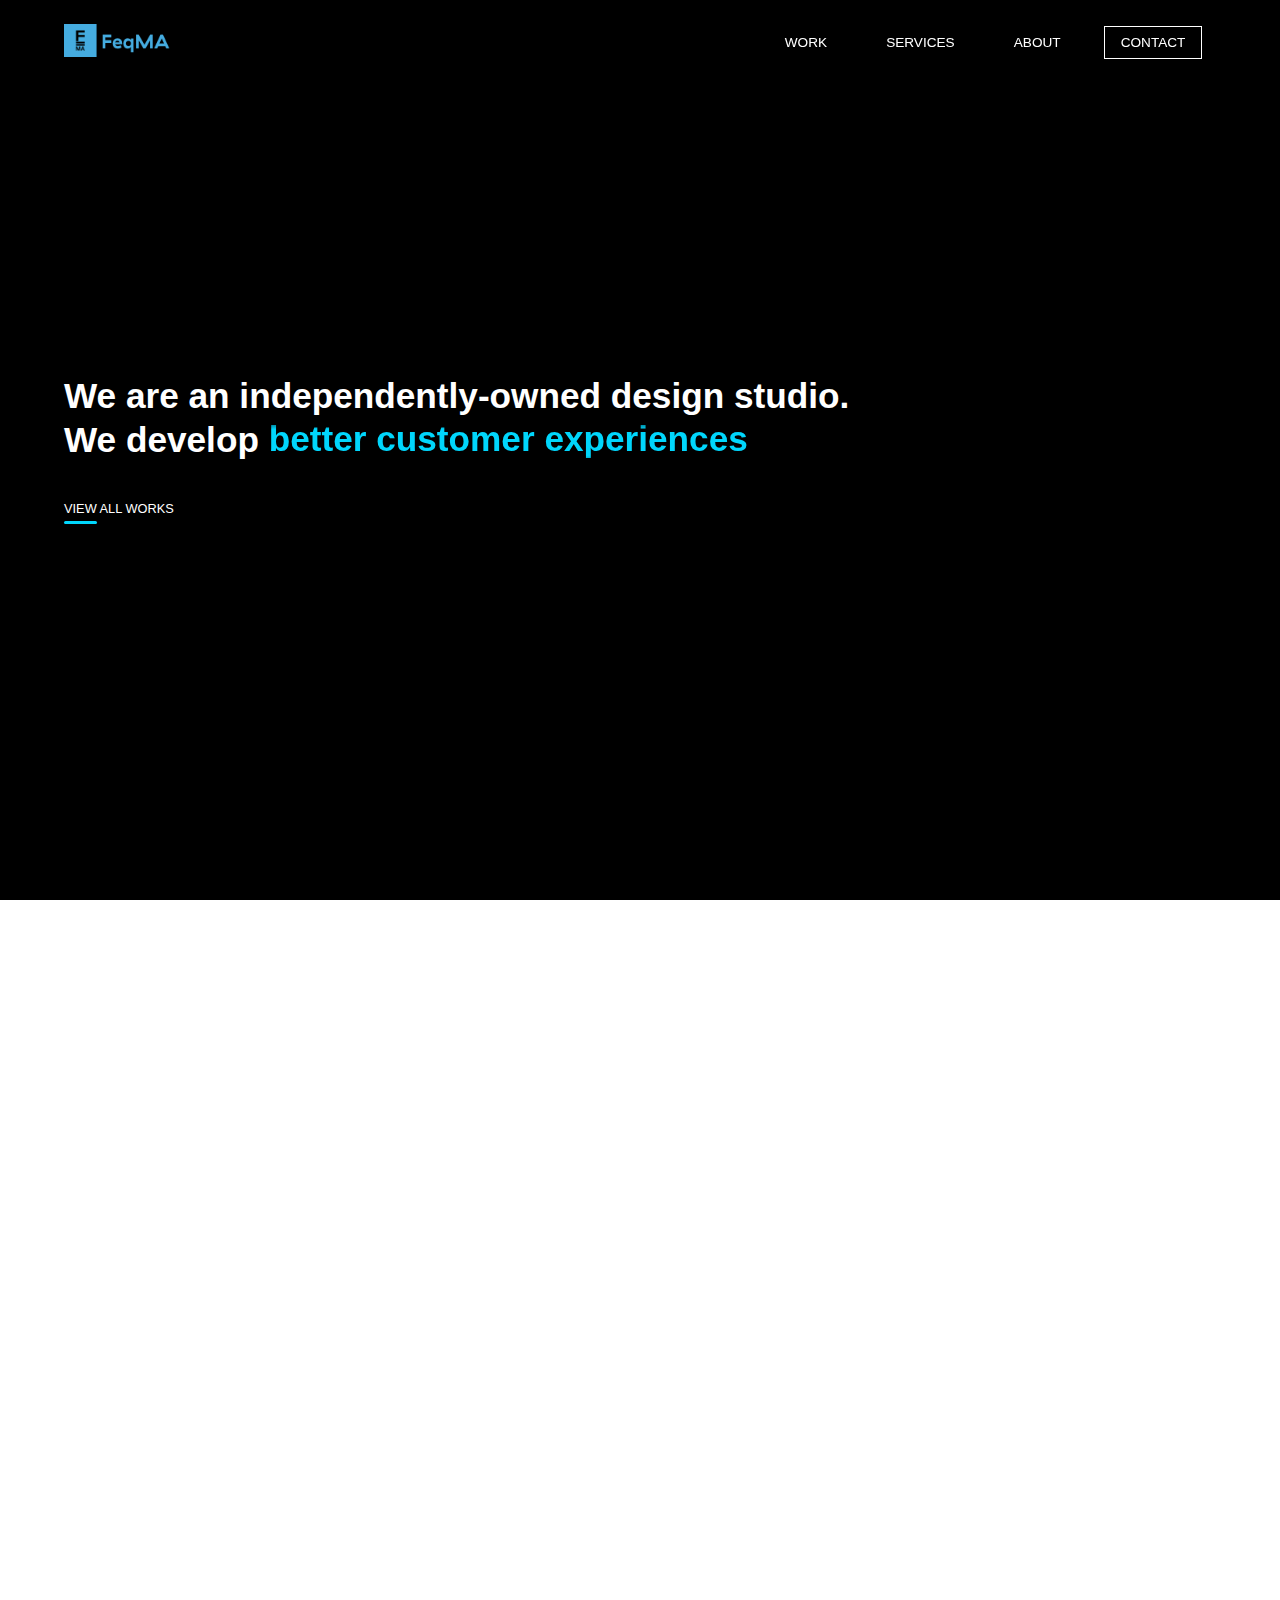
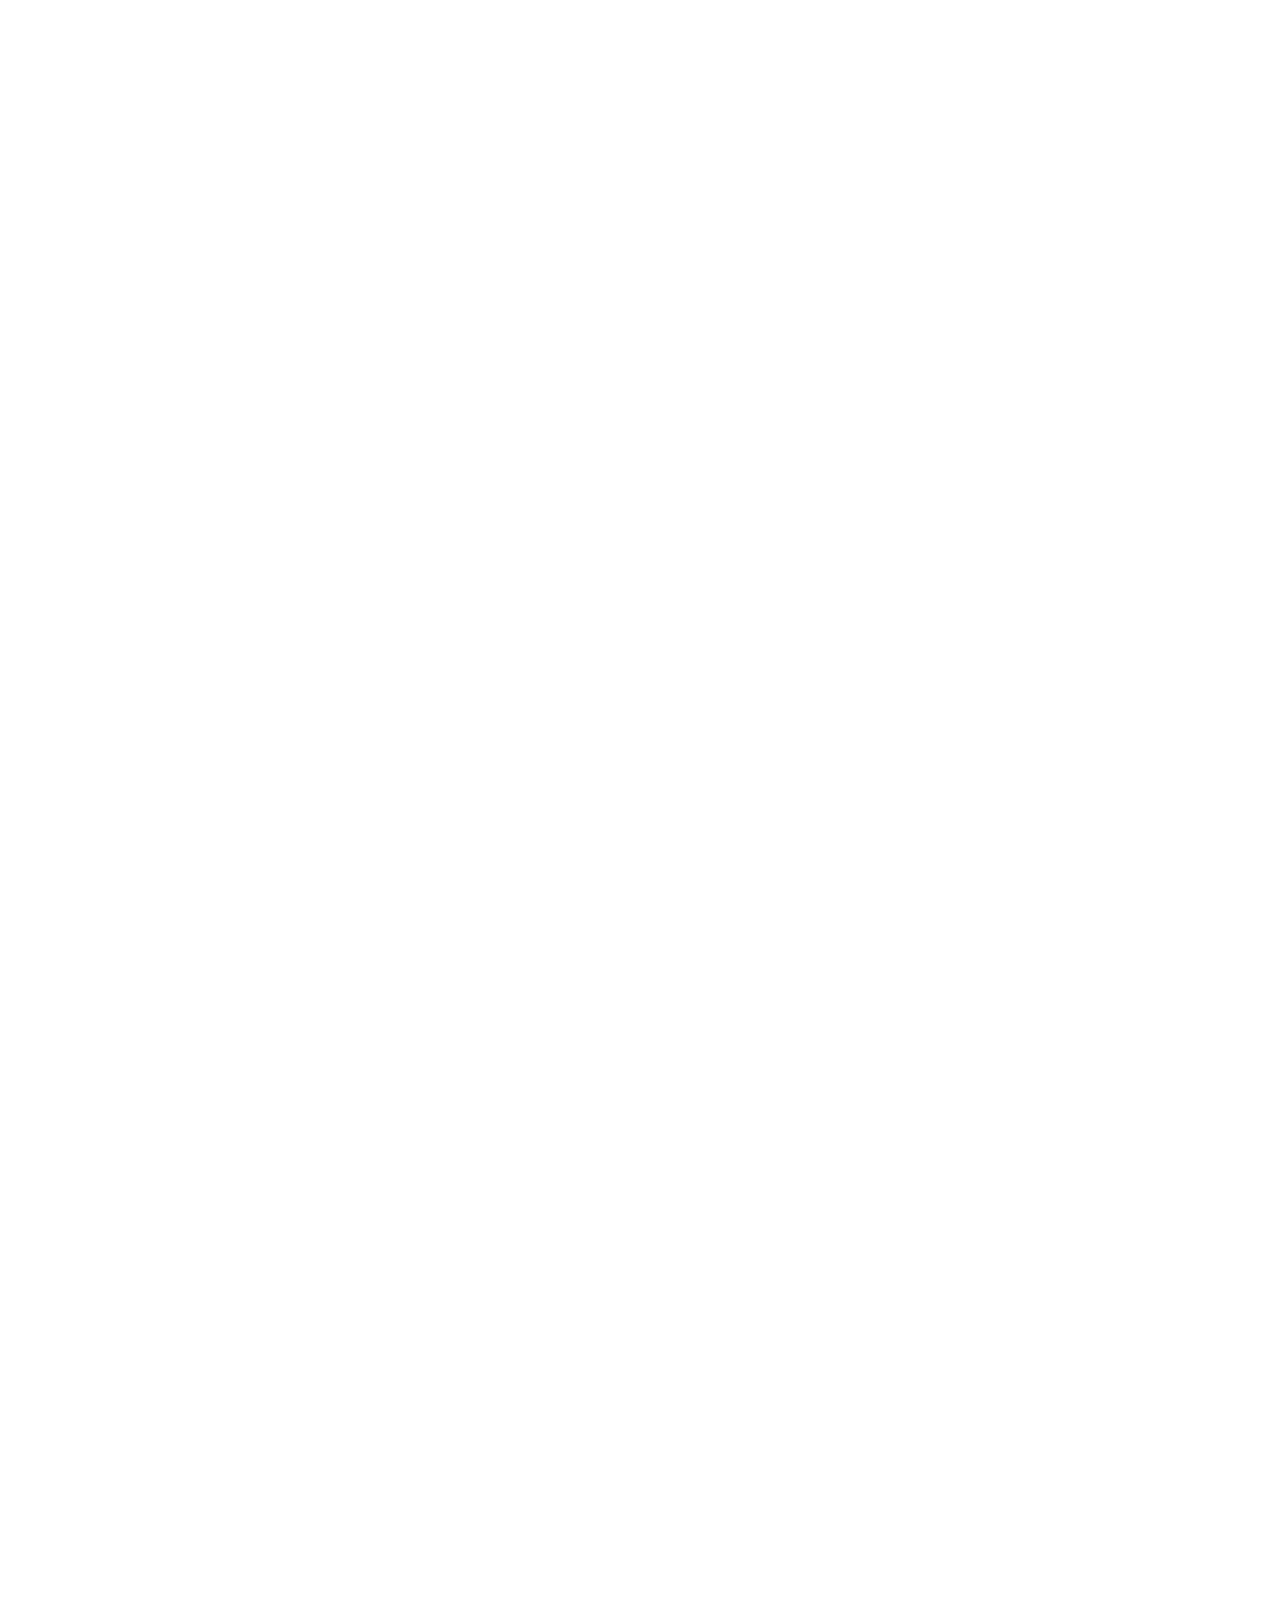
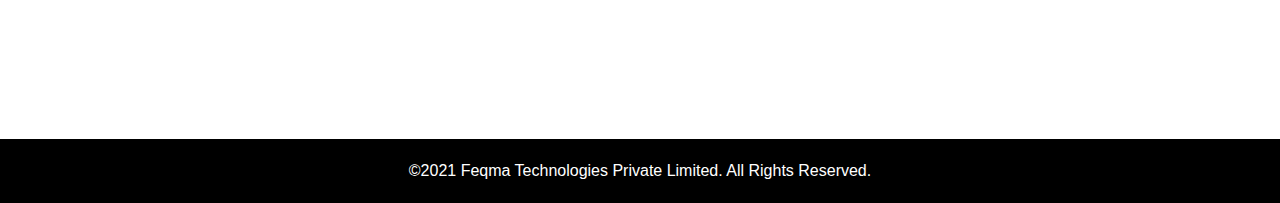
==== commit c04f929b: "f-2" ====
--- a/index.html
+++ b/index.html
@@ -33,13 +33,8 @@
                 <a class="nav_link" href="work.html">WORK</a>
                 <a class="nav_link" href="services.html">SERVICES</a>
                 <a class="nav_link" href="about.html">ABOUT</a>
-                <a class="nav_link contact_btn" href="contact.html">CONTACT <svg style="margin-left: .5rem;" xmlns="http://www.w3.org/2000/svg" width="25" height="8" viewBox="0 0 25 8">
-                    <g id="left-arrow" transform="translate(-20)">
-                        <path id="Path"
-                            d="M-47.38,3.355h22.256L-27.3,1.1a.664.664,0,0,1,0-.912.6.6,0,0,1,.877,0l3.242,3.355h0a.664.664,0,0,1,0,.913h0l-3.242,3.355a.6.6,0,0,1-.877,0,.664.664,0,0,1,0-.912l2.176-2.252H-47.38A.633.633,0,0,1-48,4,.633.633,0,0,1-47.38,3.355Z"
-                            transform="translate(68 0)" fill="#00D6FC" />
-                    </g>
-                </svg></a>
+                <a class="nav_link contact_btn" href="contact.html">CONTACT 
+                    </a>
                 <a class="nav_linkh sidebar_switch" id="switch" onclick="showSidebar()"><i class="fa fa-bars"></i></a>
             </ul>
         </div>
@@ -53,9 +48,18 @@
         <div class="center_container">
             <div class="overlay"></div>
             <div class="title">
-                <h3 class="header_text">We are a <span class="blue_text">multi-disciplinary,</span> <br>independently-owned design studio.</h3>
-                <a class="view_work">VIEW ALL WORKS</a>
-            </div>
+                <h3 class="header_text">We are an independently-owned design studio.<br>We develop <span class="blue_text"><div class="ms-slider"> <ul class="ms-slider__words">
+                    <li class="ms-slider__word">better customer experiences</li>
+                    <li class="ms-slider__word">solutions to transform your business</li>
+                    <li class="ms-slider__word">paths to drive growth</li>
+                    <li class="ms-slider__word">digital products & experiences</li>
+                    <li class="ms-slider__word">strategies to define future</li>
+                    <!-- This last word needs to duplicate the first one to ensure a smooth infinite animation -->
+                    <li class="ms-slider__word">better customer experiences</li>
+                  </ul></span></div>
+            </h3>
+            <a class="view_work" href="services.html">VIEW ALL WORKS</a>
+        </div>
         </div>
     </section>
 
@@ -66,11 +70,11 @@
                     <div class="vertical">
                         <h3 class="creation_header">WE SPECIALIZE IN</h3>
                         <ul class="creation_cats">
-                            <li class="creation_cat carousel_indicator current_slide">Digital & Innovation Strategy.</li>
-                            <li class="creation_cat carousel_indicator">Experience Design.</li>
-                            <li class="creation_cat carousel_indicator">Engineering: Software, Hardware.</li>
+                            <li class="creation_cat carousel_indicator current_slide">Digital & Innovation Strategy</li>
+                            <li class="creation_cat carousel_indicator">Experience Design</li>
+                            <li class="creation_cat carousel_indicator">Engineering: Software, Hardware</li>
                             <li class="creation_cat carousel_indicator">Program Management & Delivery</li>
-                            <li class="creation_cat carousel_indicator">Quality Experience.</li>
+                            <li class="creation_cat carousel_indicator">Quality Experience</li>
                         </ul>
                     </div>
                     <div class="horizontal_container">
@@ -150,14 +154,14 @@
         </h3>
         <div class="client_row">
             <div class="client_row_mini">
-                <div class="client"><img loading="lazy" src="/images/clients/client-logo1.png" alt="" class="client_img"></div>
-                <div class="client"><img loading="lazy" src="/images/clients/client-logo2.png" alt="" class="client_img"></div>
-                <div class="client"><img loading="lazy" src="/images/clients/client-logo3.png" alt="" class="client_img"></div>
+                <div class="client"><img loading="lazy" src="/images/clients/Merc.png" alt="" class="client_img"></div>
+                <div class="client"><img loading="lazy" src="/images/clients/sany.png" alt="" class="client_img"></div>
+                <div class="client"><img loading="lazy" src="/images/clients/skoda.png  " alt="" class="client_img"></div>
             </div>
             <div class="client_row_mini">
-                <div class="client"><img loading="lazy" src="/images/clients/client-logo4.png" alt="" class="client_img"></div>
-                <div class="client"><img loading="lazy" src="/images/clients/client-logo5.png" alt="" class="client_img"></div>
-                <div class="client"><img loading="lazy" src="/images/clients/client-logo6.png" alt="" class="client_img"></div>
+                <div class="client"><img loading="lazy" src="/images/clients/maruti.png" alt="" class="client_img"></div>
+                <div class="client"><img loading="lazy" src="/images/clients/FCA.png" alt="" class="client_img"></div>
+                <div class="client"><img loading="lazy" src="/images/clients/BMW.png" alt="" class="client_img"></div>
             </div>
         </div>
     </section>
--- a/css/index.css
+++ b/css/index.css
@@ -47,6 +47,64 @@
 
 .blue_text {
     color: #00d6fc;
+}
+
+.ms-slider {
+    display: inline-block;
+    height: 1.5em;
+    overflow: hidden;
+    vertical-align: middle;
+    -webkit-mask-image: linear-gradient( transparent, white, white, white, transparent);
+    mask-image: linear-gradient(transparent, white, white, white, transparent);
+    mask-type: luminance;
+    mask-mode: alpha;
+}
+
+.ms-slider__words {
+    display: inline-block;
+    margin: 0;
+    padding: 0;
+    list-style: none;
+    -webkit-animation-name: wordSlider;
+    animation-name: wordSlider;
+    -webkit-animation-timing-function: ease-out;
+    animation-timing-function: ease-out;
+    -webkit-animation-iteration-count: infinite;
+    animation-iteration-count: infinite;
+    -webkit-animation-duration: 17s;
+    animation-duration: 17s;
+}
+
+.ms-slider__word {
+    display: block;
+    line-height: 1.3em;
+    text-align: left;
+}
+
+@keyframes wordSlider {
+    0%,
+    14% {
+        transform: translateY(0%);
+    }
+    20%,
+    34% {
+        transform: translateY(-16.67%);
+    }
+    40%,
+    54% {
+        transform: translateY(-33.33%);
+    }
+    60%,
+    74% {
+        transform: translateY(-49.99%);
+    }
+    80%,
+    94% {
+        transform: translateY(-66.65%);
+    }
+    100% {
+        transform: translateY(-83.33%);
+    }
 }
 
 .blue_text1 {
@@ -209,7 +267,14 @@
 }
 
 .contact_btn {
-    border: 3px solid #fff;
+    border: 1px solid #fff;
+    padding: 0.4rem 0.8rem 0.4rem 0.8rem;
+    font-size: 0.85rem;
+}
+
+.contact_btn:hover {
+    border: 1px solid #00d6fc;
+    background-color: #00d6fc;
 }
 
 .navigation>.nav_links>.nav_linkh {
@@ -293,6 +358,7 @@
     position: relative;
     padding: 0.5rem 0;
     cursor: pointer;
+    color: white;
 }
 
 .view_work::after {
@@ -546,7 +612,7 @@
 
 .clients {
     padding: 4rem 4rem;
-    background-color: #f7f7f7;
+    background-color: #fff;
 }
 
 @media (max-width: 450px) {
@@ -566,6 +632,7 @@
     display: flex;
     flex-direction: row;
     justify-content: space-between;
+    background-color: white;
 }
 
 .client_row_mini {
@@ -584,7 +651,7 @@
 }
 
 .client_row_mini>.client>.client_img {
-    width: 80%;
+    width: 90%;
 }
 
 @media (max-width: 900px) {
@@ -692,14 +759,14 @@
 
 .expertise_section h3 {
     padding-top: 2rem;
-    margin-left: 5.2rem;
+    margin-left: 6.2rem;
     letter-spacing: 2px;
 }
 
 .expertise_section p {
     font-family: trenda;
     line-height: 2;
-    margin-left: 5.2rem;
+    margin-left: 6.2rem;
     margin-top: 1.5rem;
     width: 480px;
     opacity: 0.6;
@@ -708,8 +775,10 @@
 .exp_8 {
     display: flex;
     flex-direction: row;
-    justify-content: space-around;
+    justify-content: space-evenly;
     padding-bottom: 4rem;
+    margin-right: 2rem;
+    gap: 70px;
 }
 
 @media (max-width: 768px) {
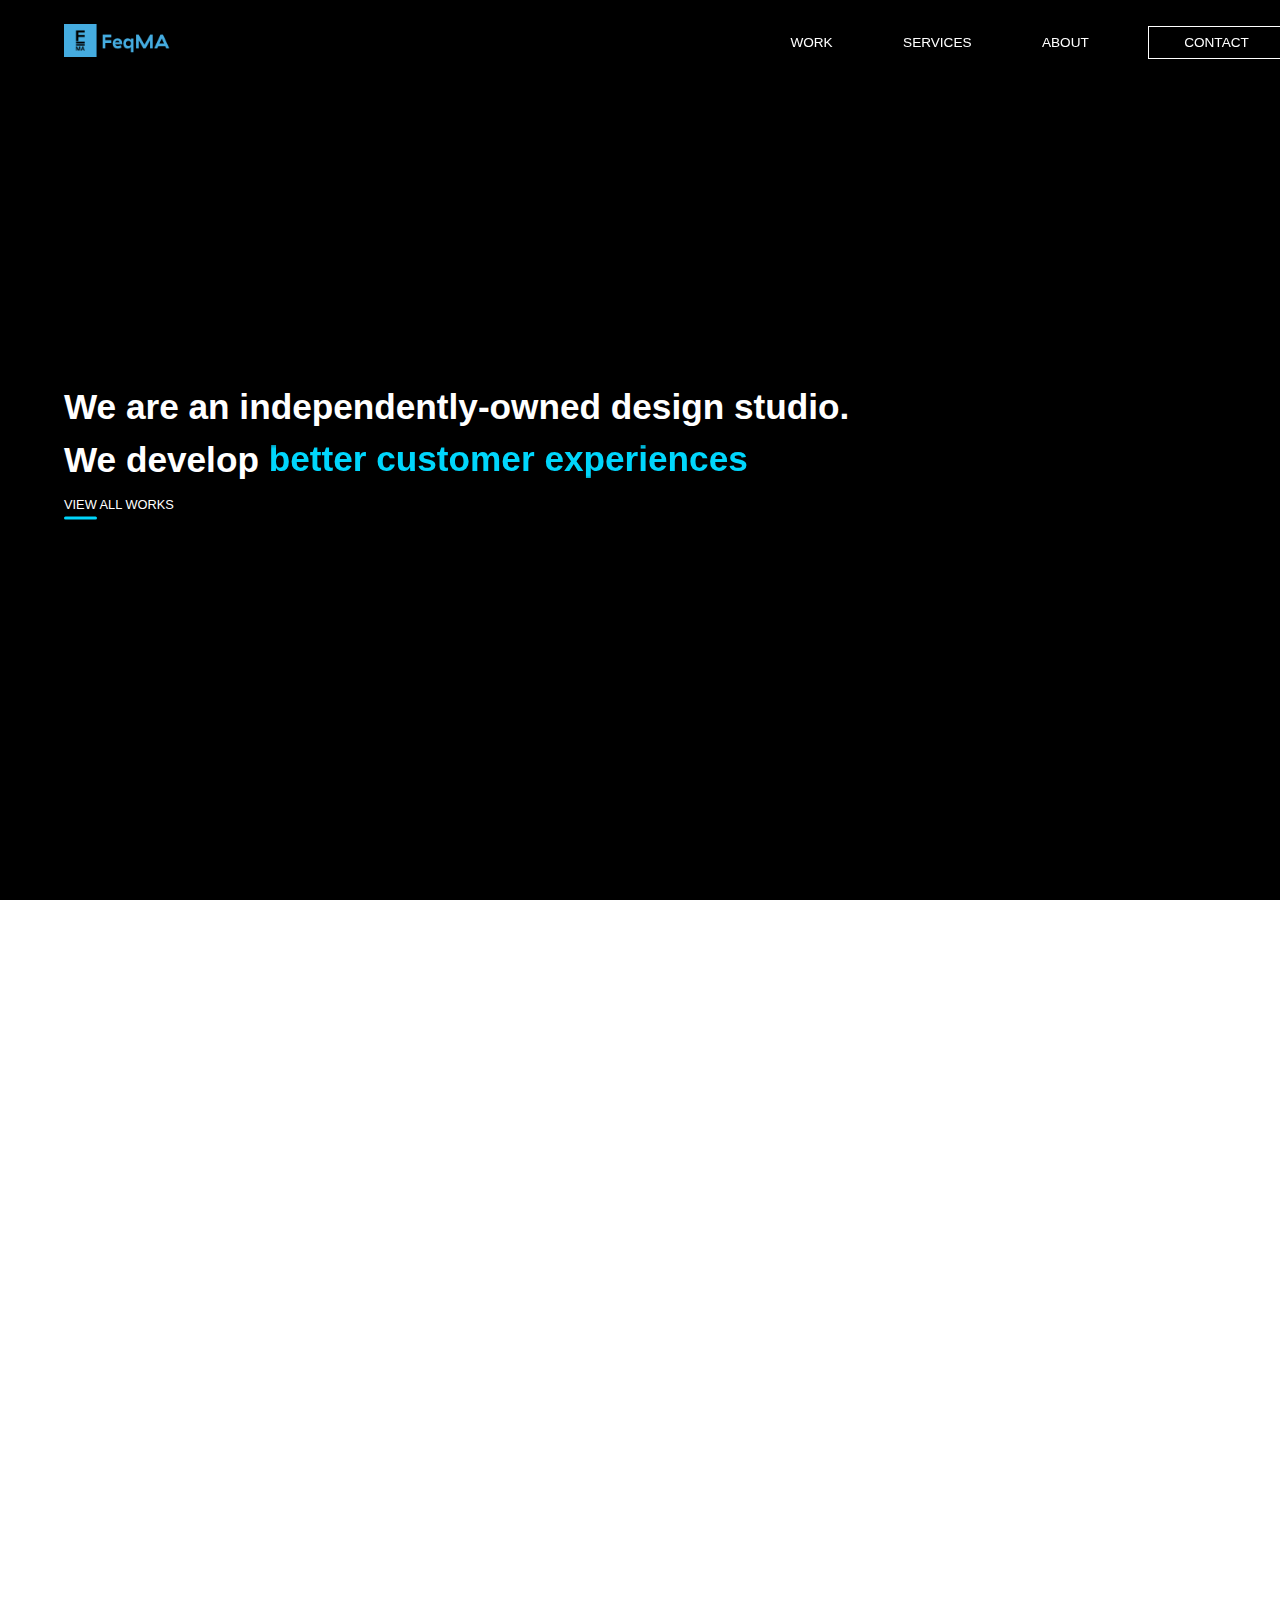
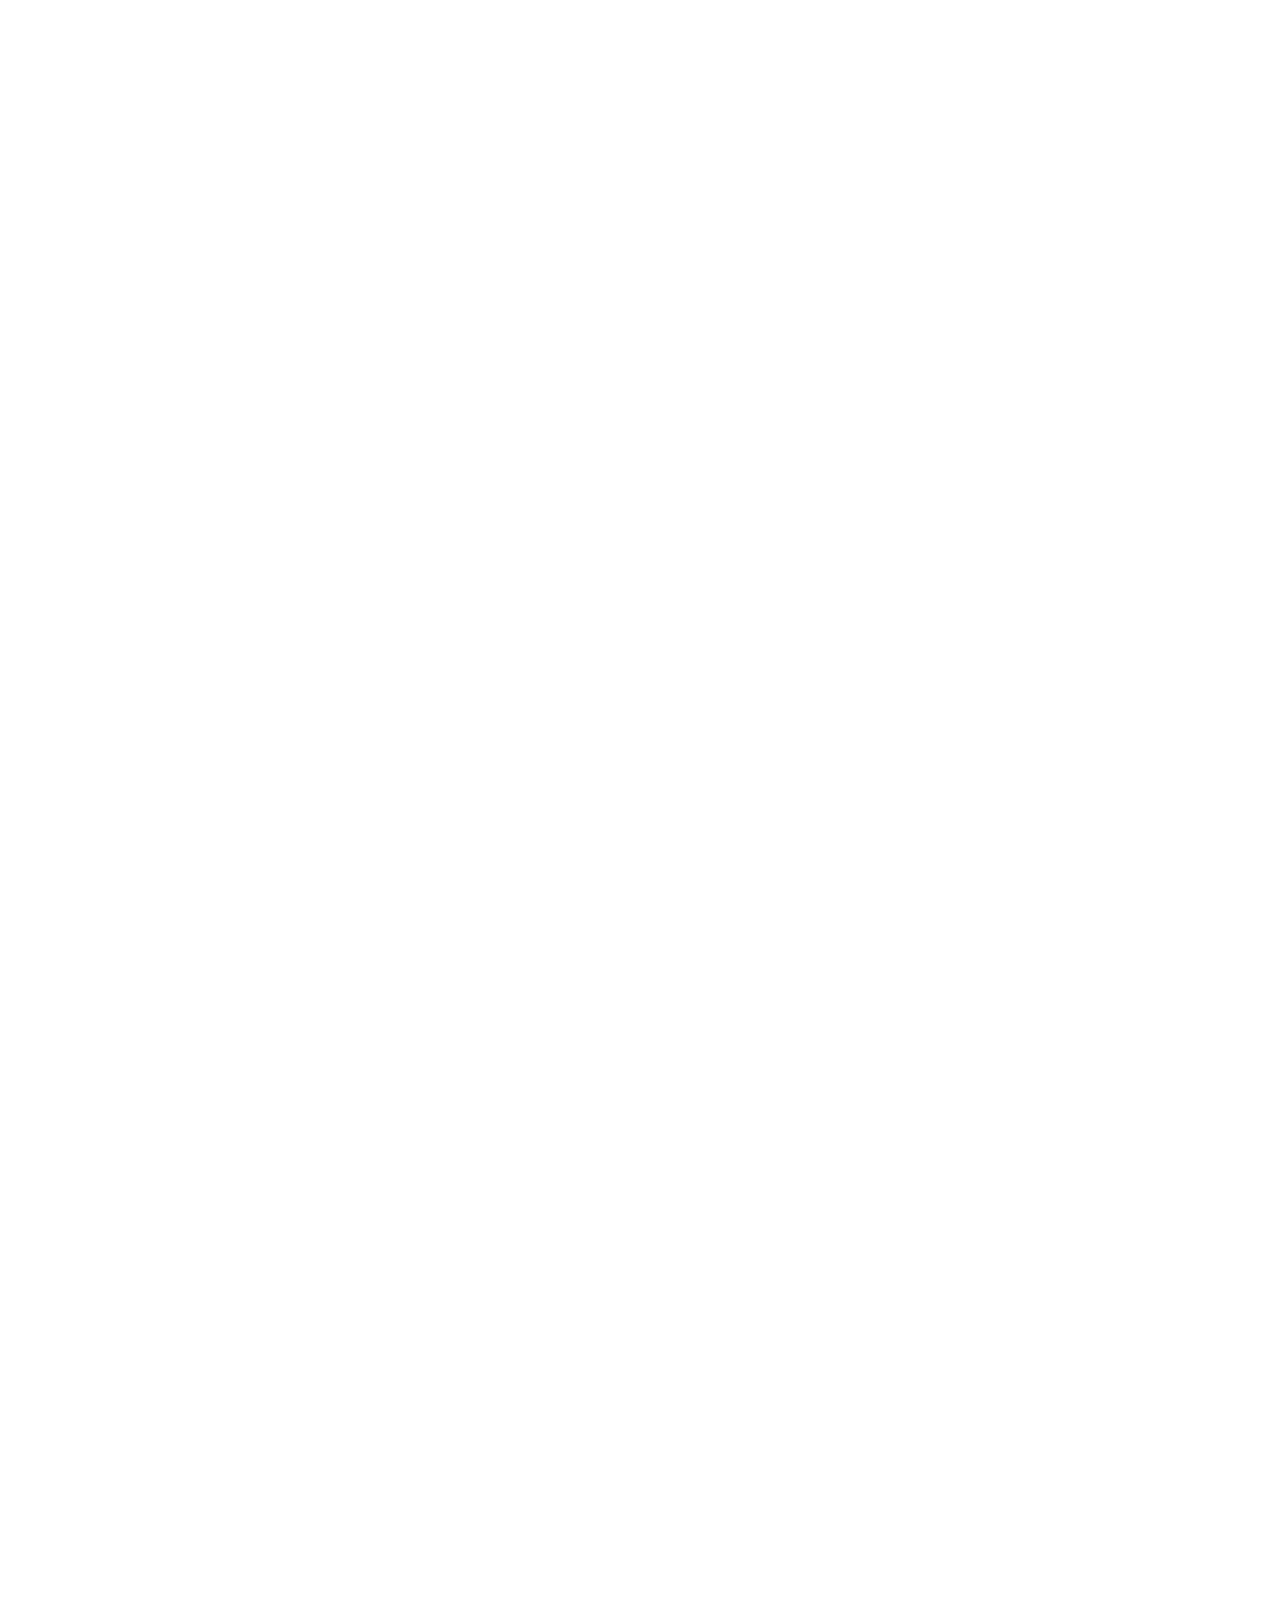
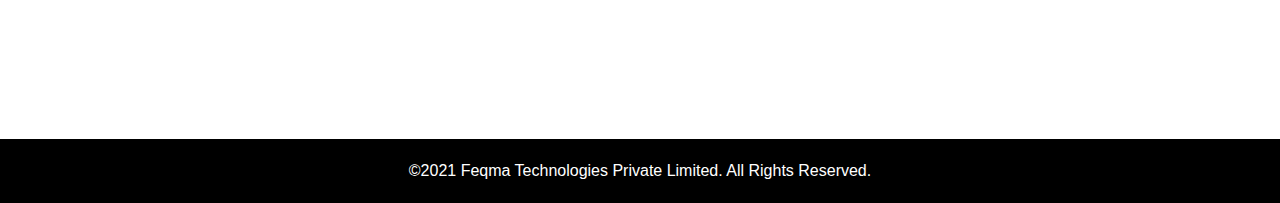
==== commit 9536d1d1: "final changes" ====
--- a/index.html
+++ b/index.html
@@ -9,6 +9,7 @@
 
     <link href="http://fonts.cdnfonts.com/css/trenda" rel="stylesheet" />
     <link rel="stylesheet" href="css/index.css">
+    <link rel="stylesheet" href="css/indexmenu.css">
     <title>FeqMA | Home</title>
 </head>
 
@@ -32,7 +33,7 @@
             <ul class="nav_links">
                 <a class="nav_link" href="work.html">WORK</a>
                 <a class="nav_link" href="services.html">SERVICES</a>
-                <a class="nav_link" href="about.html">ABOUT</a>
+                <a class="nav_link na" href="about.html">ABOUT</a>
                 <a class="nav_link contact_btn" href="contact.html">CONTACT 
                     </a>
                 <a class="nav_linkh sidebar_switch" id="switch" onclick="showSidebar()"><i class="fa fa-bars"></i></a>
@@ -40,7 +41,7 @@
         </div>
         <div class="video_container" style="background-color: black;">
             <video class="promo_video" autoplay muted loop>
-                <source src="/images/Feqma Plain.mp4" type="video/mp4">
+                <source src="/videos/FeqMA Video for Website.mp4" type="video/mp4">
                 Your browser does not support the video tag.
             </video>
 
@@ -166,7 +167,7 @@
         </div>
     </section>
 
-    <div class="footer">
+    <div class="footer ">
         <div class="footer_1">©2021 Feqma Technologies Private Limited. All Rights Reserved.</div>
 
 
--- a/css/index.css
+++ b/css/index.css
@@ -272,6 +272,10 @@
     font-size: 0.85rem;
 }
 
+.na {
+    margin-right: 1.5rem;
+}
+
 .contact_btn:hover {
     border: 1px solid #00d6fc;
     background-color: #00d6fc;
@@ -345,7 +349,8 @@
 
 .header_text {
     font-size: 2.2rem;
-    margin-bottom: 1.5rem;
+    margin-bottom: 0rem;
+    line-height: 1.5;
 }
 
 .header_text>.multi-disciplinary {
--- a/css/indexmenu.css
+++ b/css/indexmenu.css
@@ -0,0 +1,23 @@
+.navigation>.nav_linkss {
+    width: 40%;
+    max-width: 650px;
+    display: flex;
+    flex-direction: row;
+    justify-content: space-around;
+    align-items: center;
+}
+
+.navigation>.nav_links>.nav_link {
+    padding: 0.5rem 2.2rem;
+    display: inline-block;
+    text-decoration: none;
+    color: #fff;
+    cursor: pointer;
+    font-size: 0.85rem;
+}
+
+.contact_btn {
+    border: 1px solid #fff;
+    padding: 0.6rem 0.5rem 0.6rem 0.5rem;
+    font-size: 0.85rem;
+}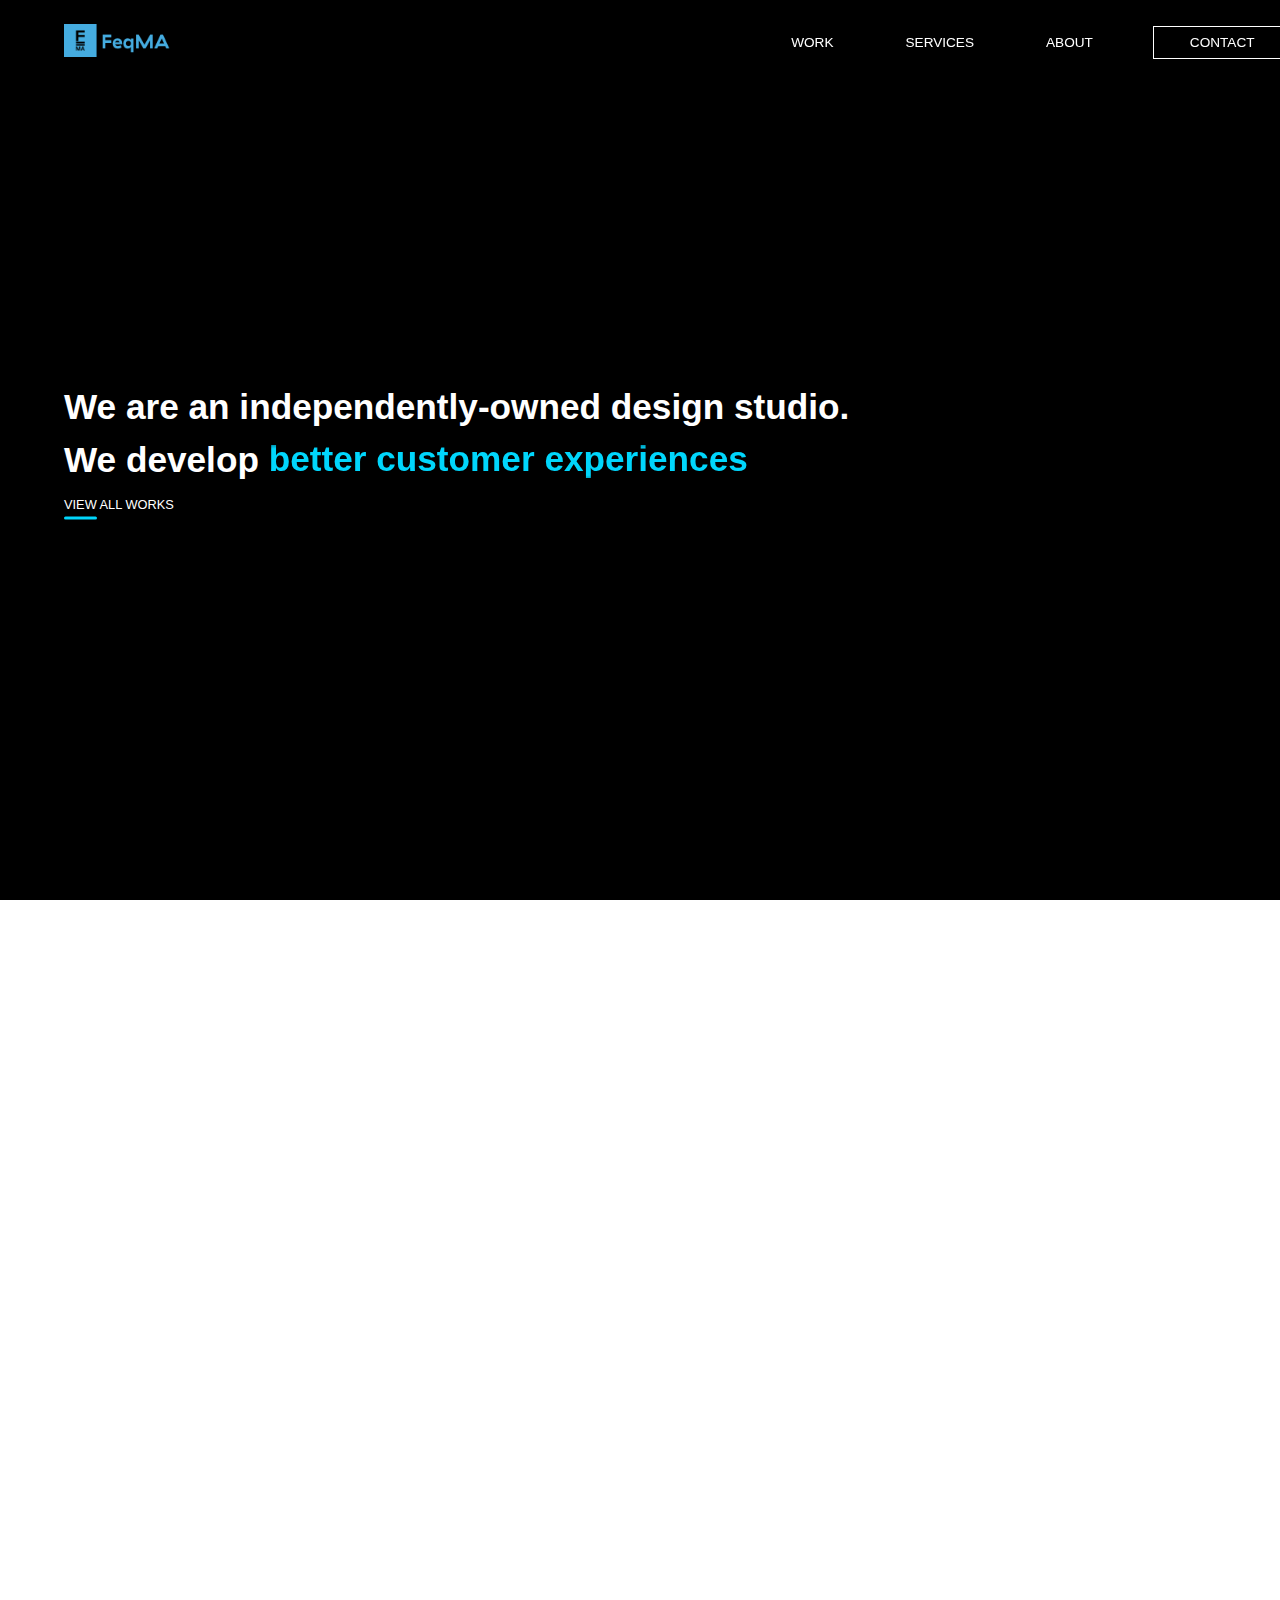
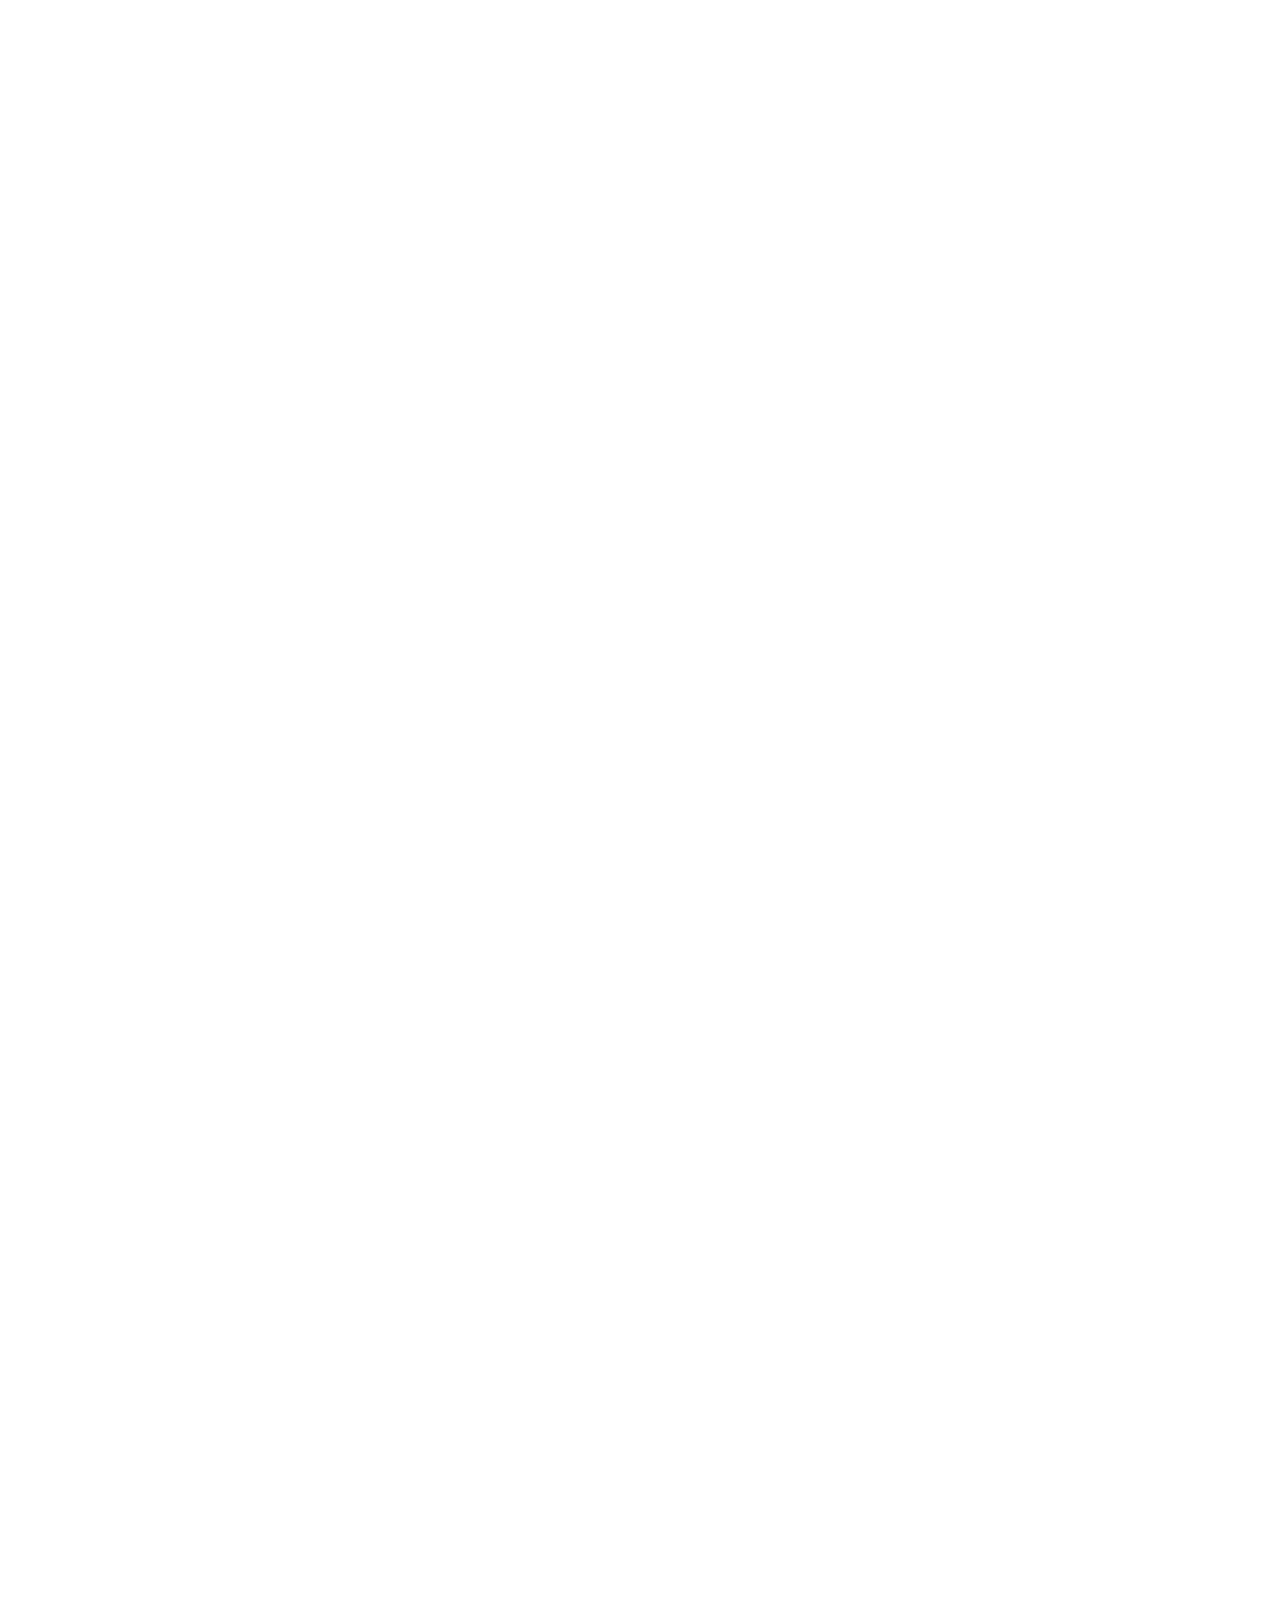
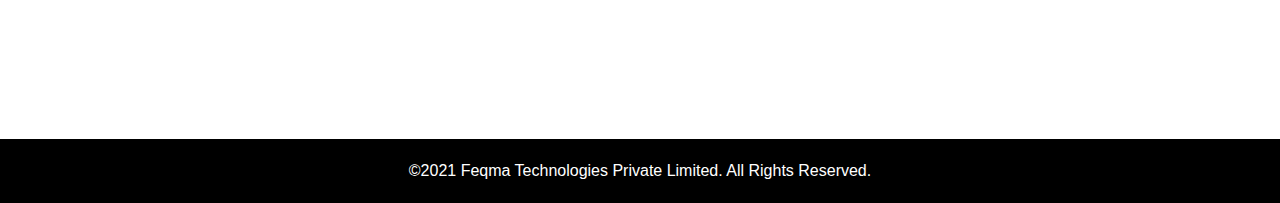
==== commit 76ac4030: "navbar & services change" ====
--- a/index.html
+++ b/index.html
@@ -199,8 +199,6 @@
         }
 
         var myNav = document.getElementsByClassName("navigation")[0];
-
-
         window.onscroll = function() {
             "use strict";
             if (
--- a/css/index.css
+++ b/css/index.css
@@ -786,12 +786,33 @@
     gap: 70px;
 }
 
+.exp_1 {
+    display: flex;
+    flex-direction: column;
+}
+
+.exp_desc {
+    margin-top: 2rem;
+    margin-right: 0rem;
+    opacity: 0.6;
+}
+
+.exp_desc sup {
+    margin-right: 0.5rem;
+    letter-spacing: -2px;
+}
+
+#exp_1p {
+    margin: 0;
+    padding: 0;
+}
+
 @media (max-width: 768px) {
     .exp_8 {
         display: flex;
         flex-direction: column;
         text-align: left;
-        margin: 0 0 0 1rem;
+        margin: 2rem 0 0 0rem;
     }
     .expertise_section h3 {
         margin: 0 0 0 1rem;
@@ -801,20 +822,19 @@
         padding: 0;
         width: 95%;
     }
-}
-
-.exp_1 {
-    display: flex;
-    flex-direction: column;
-}
-
-.exp_desc {
-    margin-top: 2rem;
-    margin-right: 0rem;
-    opacity: 0.6;
-}
-
-.exp_desc sup {
-    margin-right: 0.5rem;
-    letter-spacing: -2px;
+    .exp_1 {
+        display: flex;
+        flex-direction: row;
+        justify-content: space-between;
+        margin: 0 1rem;
+    }
+    .exp_desc {
+        width: 50%;
+        margin-top: 0;
+    }
+    #exp_1p {
+        display: block;
+        width: 50%;
+        text-align: center;
+    }
 }--- a/css/indexmenu.css
+++ b/css/indexmenu.css
@@ -1,4 +1,4 @@
-.navigation>.nav_linkss {
+.navigation>.nav_links {
     width: 40%;
     max-width: 650px;
     display: flex;
@@ -8,7 +8,7 @@
 }
 
 .navigation>.nav_links>.nav_link {
-    padding: 0.5rem 2.2rem;
+    padding: 0.5rem 2.25rem;
     display: inline-block;
     text-decoration: none;
     color: #fff;
@@ -20,4 +20,16 @@
     border: 1px solid #fff;
     padding: 0.6rem 0.5rem 0.6rem 0.5rem;
     font-size: 0.85rem;
+}
+
+@media (max-width: 650px) {
+    .navigation>.nav_links>.nav_linkh {
+        display: inline-block;
+    }
+    .navigation>.nav_links>.nav_link {
+        display: none;
+    }
+    .navigation>.nav_links {
+        justify-content: flex-end;
+    }
 }